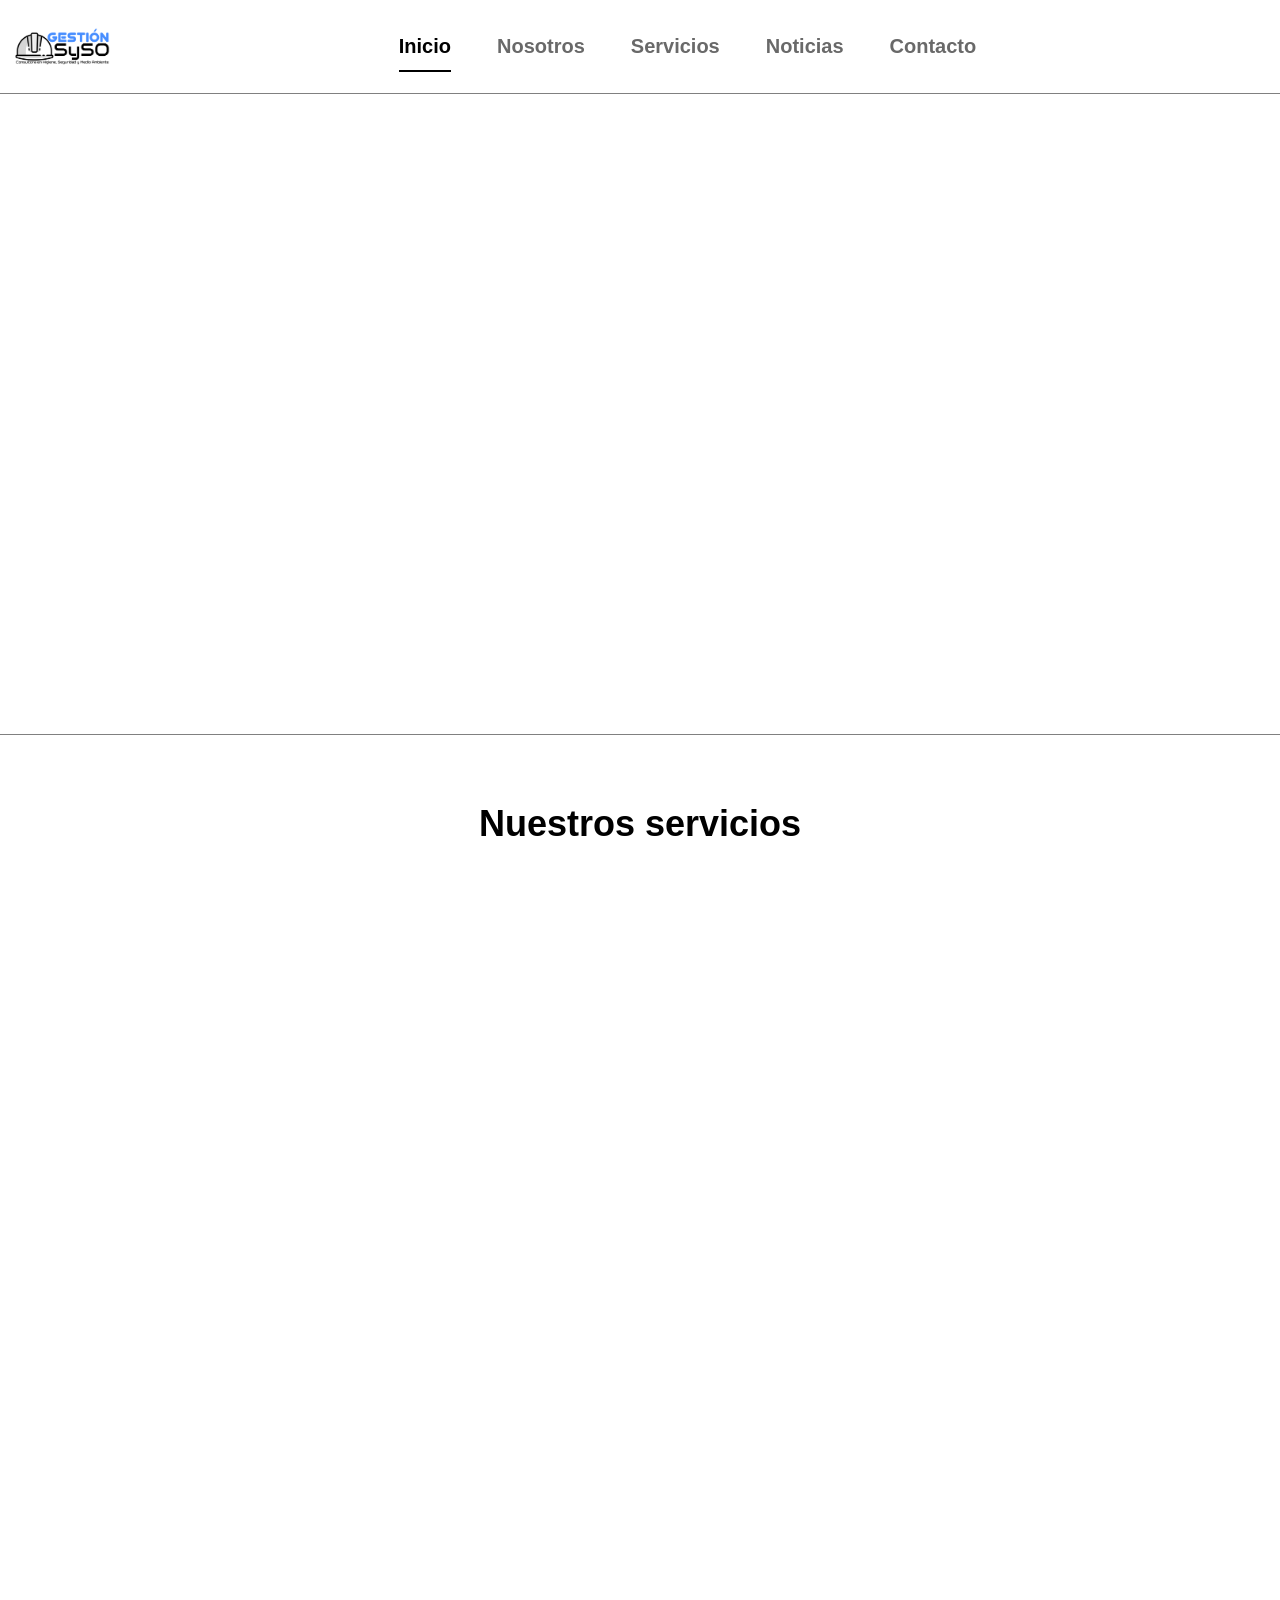
==== index.html @ 90a661ea "20-03-25" ====
<!DOCTYPE html>
<html lang="es">

<head>
    <meta charset="UTF-8">
    <meta name="viewport" content="width=device-width, initial-scale=1.0">
    <title>Gestión SySO</title>

    <link rel="icon" type="image/png" href="./assets/img/helmet.png">

    <!--CSS boostrap-->
    <link rel="stylesheet" href="https://cdn.jsdelivr.net/npm/bootstrap@5.3.3/dist/css/bootstrap.min.css">

    <!--enlace con css-->
    <link rel="stylesheet" href="./css/style.css">

</head>

<body>
    <!--encabezado desktop-->
    <header>
        <nav class="navbar desktop-navbar">
            <img src="./assets/img/Logopit_1546119869136.png" alt="Logotipo de Gestión SySO">
            <ul class="nav nav-underline justify-content-center">
                <li class="nav-item">
                    <a class="nav-link active" aria-current="page" href="#">Inicio</a>
                </li>
                <li class="nav-item">
                    <a class="nav-link" href="./views/nosotros.html">Nosotros</a>
                </li><!--enlace relativo (entre páginas dentro del mismo proyecto)-->
                <li class="nav-item">
                    <a class="nav-link" href="./views/servicios.html">Servicios</a>
                </li>
                <li class="nav-item">
                    <a class="nav-link" href="./views/noticias.html">Noticias</a>
                </li>
                <li class="nav-item">
                    <a class="nav-link" href="./views/contacto.html">Contacto</a>
                </li>
            </ul>
        </nav>

        <!--encabezado mobile-->
        <nav class="navbar bg-body-tertiary fixed-top mobile-navbar">
            <div class="container-fluid">
                <img src="./assets/img/Logopit_1546119869136.png" alt="Logotipo de Gestión SySO">
                <button class="navbar-toggler" type="button" data-bs-toggle="offcanvas"
                    data-bs-target="#offcanvasNavbar" aria-controls="offcanvasNavbar" aria-label="Toggle navigation">
                    <span class="navbar-toggler-icon"></span>
                </button>
                <div class="offcanvas offcanvas-end" tabindex="-1" id="offcanvasNavbar"
                    aria-labelledby="offcanvasNavbarLabel">
                    <div class="offcanvas-header">
                        <img src="./assets/img/Logopit_1546119869136.png" alt="Logotipo de Gestión SySO">
                        <button type="button" class="btn-close" data-bs-dismiss="offcanvas" aria-label="Close"></button>
                    </div>
                    <div class="offcanvas-body">
                        <ul class="navbar-nav justify-content-end flex-grow-1 pe-3">
                            <li class="nav-item">
                                <a class="nav-link active" aria-current="page" href="#">Inicio</a>
                            </li>
                            <li class="nav-item">
                                <a class="nav-link" href="./views/nosotros.html">Nosotros</a>
                            </li>
                            <li class="nav-item">
                                <a class="nav-link" href="./views/servicios.html">Servicios</a>
                            </li>
                            <li class="nav-item">
                                <a class="nav-link" href="./views/noticias.html">Noticias</a>
                            </li>
                            <li class="nav-item">
                                <a class="nav-link" href="./views/contacto.html">Contacto</a>
                            </li>
                        </ul>
                    </div>
                </div>
            </div>
        </nav>

    </header>


    <main><!--contenido principal de la página-->

        <div class="contenedor-video-banner-inicio">
            <video class="video-banner-inicio" src="./assets/video/banner pagina web.mp4" autoplay loop></video>
        </div>

        <section class="servicios-inicio container text-center">

            <div class="row p-3 m-3">

                <div class="col-12">
                    <h1>
                        <a href="./views/servicios.html">Nuestros servicios</a>
                    </h1>
                </div>
            </div>

            <div class="row p-3 m-3">

                <div class="col-md-4 col-sm-12">
                    <div>
                        <img src="./assets/img/gears-1.png" alt="Gestión de Seguridad y Salud Ocupacional">
                        <h2 class="p-1 m-1">Gestión de Seguridad y Salud Ocupacional</h2>
                    </div>
                </div>
                <div class="col-md-4 col-sm-12">
                    <div>
                        <img src="./assets/img/fire_1.png" alt="Estudio de Carga de Fuego / Informe antisiniestral">
                        <h2 class="p-1 m-1">Estudio de Carga de Fuego / Informe antisiniestral</h2>
                    </div>
                </div>
                <div class="col-md-4 col-sm-12">
                    <div>
                        <img src="./assets/img/exit-1_1.png" alt="Planes de autoprotección">
                        <h2 class="p-1 m-1">Planes de autoprotección</h2>
                    </div>
                </div>
            </div>

            <div class="row p-3 m-3">
                <div class="col-md-4 col-sm-12">
                    <div>
                        <img src="./assets/img/speedometer-1.png" alt="Estudios y Mediciones">
                        <h2 class="p-1 m-1">Estudios y Mediciones</h2>
                    </div>
                </div>
                <div class="col-md-4 col-sm-12">
                    <div>
                        <img src="./assets/img/helmet-1.png" alt="Programas de seguridad">
                        <h2 class="p-1 m-1">Programas de seguridad</h2>
                    </div>
                </div>
                <div class="col-md-4 col-sm-12">
                    <div>
                        <img src="./assets/img/teaching.png" alt="Capacitación y entrenamiento">
                        <h2 class="p-1 m-1">Capacitación y entrenamiento</h2>
                    </div>
                </div>
            </div>

            <div class="row p-3 m-3">
                <div class="col-12">
                    <div>
                        <img src="./assets/img/conveyor_1.png" alt="Ergonomía">
                        <h2 class="p-1 m-1">Ergonomía</h2>
                    </div>
                </div>
            </div>

        </section>
    </main>

    <footer><!--pie de página-->
        <div class="contenedor-de-footer">
            <div class="logo-footer">
                <img src="./assets/img/Logopit_1546119869136.png" alt="Logotipo de la empresa">
            </div>

            <div class="contacto-footer">
                <h4>Contacto</h4>
                <!-- Enlace con la imagen al contacto -->
                <div class="contenedor-contacto">
                    <div class="whatsapp-footer">
                        <a href="https://api.whatsapp.com/send?phone=541159969956" target="_blank"
                            title="Enviar Whatsapp">
                            <img src="./assets/img/whatsapp.png" alt="Icono de Whatsapp">
                        </a>
                        <a href="https://api.whatsapp.com/send?phone=541159969956">1159969956</a>
                    </div>

                    <div class="cooreo-footer">
                        <a href="mailto:info@gestionsyso.com" target="_blank" title="Enviar correo electrónico">
                            <img src="./assets/img/email.png" alt="Icono de correo electrónico">
                        </a>
                        <a href="mailto:info@gestionsyso.com">info@gestionsyso.com</a>
                    </div>
                </div>
            </div>

            <div class="redes-sociales-footer">
                <h4>Visítanos en nuestras redes sociales</h4>
                <!-- Enlace con la imagen de la red social -->
                <div class="iconos-redes-sociales-footer">
                    <a href="https://www.facebook.com/GestionSySO/" target="_blank" title="Visítanos en Facebook">
                        <img src="./assets/img/facebook.png" alt="Icono de Facebook">
                    </a>
                    <a href="https://twitter.com/Gestion_SySO" target="_blank" title="Visítanos en Twitter">
                        <img src="./assets/img/twitter.png" alt="Icono de Twitter">
                    </a>
                    <a href="https://www.instagram.com/gestionsyso/" target="_blank" title="Visítanos en Instagram">
                        <img src="./assets/img/instagram.png" alt="Icono de Instagram">
                    </a>
                    <a href="https://www.linkedin.com/company/gestionsyso/" target="_blank"
                        title="Visítanos en Linkedin">
                        <img src="./assets/img/linkedin.png" alt="Icono de Linkedin">
                    </a>
                </div>
            </div>
        </div>

        <div class="copyrigh-footer">
            <h6>Gestión SySO © 2025 - Todos los derechos reservados.</h6>
        </div>

    </footer>

    <script src="https://cdn.jsdelivr.net/npm/bootstrap@5.3.3/dist/js/bootstrap.bundle.min.js"
        integrity="sha384-YvpcrYf0tY3lHB60NNkmXc5s9fDVZLESaAA55NDzOxhy9GkcIdslK1eN7N6jIeHz"
        crossorigin="anonymous"></script>


</body>

</html>
---- css/style.css ----
/* RESETEO */
* {
    margin: 0px;
    padding: 0px;
    box-sizing: border-box;
}

/* -- Fuentes -- */
@import url('https://fonts.googleapis.com/css2?family=Inter:ital,opsz,wght@0,14..32,100..900;1,14..32,100..900&family=Montserrat:ital,wght@0,100..900;1,100..900&family=Roboto:ital,wght@0,100..900;1,100..900&display=swap');


h1,
h2,
h3,
h4,
h5,
h6 {
    font-family: 'Montserrat', sans-serif;
    font-weight: 700;
}

h1 {
    font-size: 40px;
}

h2 {
    font-size: 34px;
}

h3 {
    font-size: 28px;
}

h4 {
    font-size: 26px;
}

h5 {
    font-size: 22px;
}

h6 {
    font-size: 18px;
}

body {
    font-family: 'Roboto', sans-serif;
    font-size: 24px;
    line-height: 1.6;
    text-align: justify;
}

button,
nav,
a {
    font-family: 'Inter', sans-serif;
    font-weight: 600;
    font-size: 24px;
}


/*-- BODY --*/

html,
body {
    margin: 0;
    display: flex;
    flex-direction: column;
    height: 100vh;
    /* Hace que el body ocupe toda la pantalla */
    overflow-x: hidden;
    /* Evita desbordamientos horizontales */
}

/*-- ENCABEZADO --*/

header {
    z-index: 9999;
    /* queda por encima de los demas elementos fijados*/
    position: sticky;
    top: 0;
    /*fija el header*/
    width: 100%;
    padding: 10px 15px;
    background-color: #ffffff;
    border-bottom: 1px solid grey;
    /* Línea debajo del header */
    flex-wrap: wrap;
    /* Permite que los elementos se ajusten cuando la ventana se achica */
    justify-content: space-between;
    align-items: center;
}

/*Estilo para el logo */
header img {
    width: 100px;
    /* Fija el tamaño del logo */
    height: auto;
    /* Mantiene la proporción de la imagen */
}


.desktop-navbar {
    display: flex;
    align-items: center;
    width: 100%;
    padding: 10px 0;
}

.desktop-navbar ul {
    display: flex;
    justify-content: center;
    list-style: none;
    padding: 0;
    margin: 0;
    flex-grow: 1;
    /* Permite que el menú ocupe el espacio restante */
}

.desktop-navbar ul li {
    margin: 0 15px;
}

.mobile-navbar {
    display: none;
    /* Oculta la mobile-navbar en dispositivos grandes */
}

.nav-link {
    color: dimgrey;
}

.nav-link.active {
    color: #000000;
}

.nav-link:hover {
    color: #448ff2;
    /* Cambia el color al pasar el mouse */
}


/*-- MAIN --*/

main {
    display: flex;
    flex-direction: column;
    align-items: center;
    /* Centra los elementos verticalmente */
    width: 100%;
    flex: 1;
    /* Hace que el contenido principal crezca y empuje el footer */
}




/*-- FOOTER __*/
footer {
    display: flex;
    flex-direction: column;
    align-items: center;
    /* Centra los elementos verticalmente */
    justify-content: space-between;
    /* Separa los elementos */
    background-color: #d9d9d9;
    padding: 15px 0;
    width: 100%;
    /* Asegura que el footer ocupe todo el ancho */
    margin-top: auto;
    /* Empuja el footer hacia abajo si el contenido principal crece */
    border-top: 1px solid grey;
    /* Línea debajo del header */

}

.contenedor-de-footer {
    display: flex;
    flex-direction: row;
    align-items: center;
    /* Centra los elementos verticalmente */
    justify-content: space-between;
    /* Separa los elementos */
    width: 100%;
    /* O ajusta según sea necesario */
    margin: 0 auto;
    /* Para centrar si es necesario */
    flex-wrap: wrap;
    /* Permite que los elementos se ajusten cuando la ventana se achica */
}

/*ajuste para el logo*/
.logo-footer {
    display: flex;
    align-items: center;
    /* Centra los elementos verticalmente */
    justify-content: center;
    /* Separa los elementos */
    width: 100%;
    margin: 0 auto;
    flex: 1;
    text-align: center;
}

.logo-footer img {
    width: 300px;
    /* Ajusta el tamaño */
    height: auto;
    /* Mantiene la proporción */
}

.redes-sociales-footer {
    display: flex;
    flex-direction: column;
    align-items: center;
    /* Centra los elementos verticalmente */
    justify-content: space-between;
    /* Separa los elementos */
    width: 100%;
    margin: 0 auto;
    flex: 1;
    text-align: center;
}

.iconos-redes-sociales-footer {
    display: flex;
    flex-direction: row;
    align-items: center;
    /* Centra los elementos verticalmente */
    justify-content: space-between;
    /* Separa los elementos */
    width: 30%;
    margin: 0 auto;

}

.contacto-footer {
    display: flex;
    flex-direction: column;
    align-items: center;
    /* Centra los elementos verticalmente */
    justify-content: space-between;
    /* Separa los elementos */
    width: 100%;
    margin: 0 auto;
    flex: 1;
    text-align: center;
}

.contenedor-contacto {
    display: flex;
    flex-direction: row;
    align-items: center;
    /* Centra los elementos verticalmente */
    justify-content: space-between;
    /* Separa los elementos */
    width: 100%;
    margin: 0 auto;
}

.contenedor-contacto img,
.iconos-redes-sociales-footer img {
    width: 32px;
    height: 32px;
}

/* Ajuste para el copyright */
.copyright-footer {
    width: 100%;
    /* Ocupa todo el ancho */
    text-align: center;
}



/*--  INICIO --*/

/*banner de página de inicio*/
.contenedor-video-banner-inicio {
    display: flex;
    justify-content: center;
    /* Centra el video horizontalmente */
    align-items: center;
    width: 100%;
    border-bottom: 1px solid grey;
}

.video-banner-inicio {
    width: 100%;
    max-width: 100%;
    height: auto;
}

/*Inicio - sección servicio*/
h1 a {
    text-decoration: none;
    color: #000000;
    font-family: 'Montserrat', sans-serif;
    font-weight: 700;
    font-size: 40px;
}

.servicios-inicio {
    padding: 35px;
}

.servicios-inicio img {
    width: 200px;
    height: auto;
}


/* -- NOSOTROS -- */

.nosotros {
    display: flex;
    flex-direction: column;
    align-items: left;
    padding: 35px;
}




/* -- SERVICIOS -- */

.servicios {
    display: flex;
    flex-direction: column;
    align-items: left;
    padding: 35px;
}

.servicios img {
    width: 200px;
    height: auto;
}



/* -- NOTICIAS -- */
.noticias {
    display: flex;
    flex-direction: column;
    align-items: left;
    padding: 35px;
}


/* -- CONTACTO --*/

.contenedor-contacto-googlemaps {
    display: grid;
    grid-template-columns: 1fr 1fr;
    /* Distribución flexible */
    gap: 20px;
    /* Espaciado entre columnas */
    width: 100%;
    max-width: 1200px;
    margin: 0 auto;
    padding: 35px;
}

/* Estilos del formulario */
.formulario-contacto {
    display: flex;
    flex-direction: column;
    align-items: center;
    justify-content: space-between;
    width: 50%;
    max-width: 500px;
    /* Para que no se haga demasiado grande */
    height: auto;
    margin: 15px;
}

/* Estilos de Google Maps */
.googlemaps {
    width: 100%;
    /* Ocupar todo el ancho disponible */
    height: 450px;
    /* Altura fija */
    border-radius: 10px;
    /* Bordes redondeados */
    border: 2px solid #448ff2;
    /* Borde azul */
    box-shadow: 5px 5px 15px gray;
    /* Sombra */
}


/*Estilos de rrelleno del formulario*/






/* Escritorio (< 768px) */
@media (max-width: 768px) {
    .mobile-navbar {
        display: flex;
    }

    .desktop-navbar {
        display: none;
    }

    body {
        font-size: 16px;
    }

    h1,
    h1 a {
        font-size: 28px;
    }

    h2 {
        font-size: 24px;
    }

    h3 {
        font-size: 20px;
    }

    h4 {
        font-size: 18px;
    }

    h5 {
        font-size: 16px;
    }

    h6 {
        font-size: 12px;
    }

    nav,
    a,
    button {
        font-size: 16px;
    }

    header,
    header * {
        background-color: #ffffff !important;
    }

    header img {
        width: 75px;
        height: auto;
    }

    .servicios-inicio img,
    .servicios img {
        width: 120px;
        height: auto;
    }

    .logo-footer img {
        width: 150px;
        height: auto;
    }

    .contenedor-contacto-googlemaps {
        grid-template-columns: 1fr;
        /* Solo una columna en móviles */
        gap: 10px;
    }

    .formulario-contacto {
        width: 100%;
    }

    .googlemaps {
        height: 350px;
    }
}

/* Escritorio (≥ 768px) */
@media (min-width: 768px) {

    body {
        font-size: 18px;
    }

    h1,
    h1 a {
        font-size: 32px;
    }

    h2 {
        font-size: 28px;
    }

    h3 {
        font-size: 24px;
    }

    h4 {
        font-size: 22px;
    }

    h5 {
        font-size: 18px;
    }

    h6 {
        font-size: 14px;
    }

    nav,
    a,
    button {
        font-size: 18px;
    }

    header img {
        width: 85px;
        height: auto;
    }

    .servicios-inicio img,
    .servicios img {
        width: 150px;
        height: auto;
    }

    .logo-footer img {
        width: 200px;
        height: auto;
    }

}

/* Escritorio (≥ 1024px) */
@media (min-width: 1024px) {

    body {
        font-size: 20px;
    }

    h1,
    h1 a {
        font-size: 36px;
    }

    h2 {
        font-size: 30px;
    }

    h3 {
        font-size: 26px;
    }

    h4 {
        font-size: 24px;
    }

    h5 {
        font-size: 20px;
    }

    h6 {
        font-size: 16px;
    }

    nav,
    a,
    button {
        font-size: 20px;
    }

    header img {
        width: 95px;
        height: auto;
    }

    .servicios-inicio img,
    .servicios img {
        width: 200px;
        height: auto;
    }

    .logo-footer img {
        width: 250px;
        height: auto;
    }
}
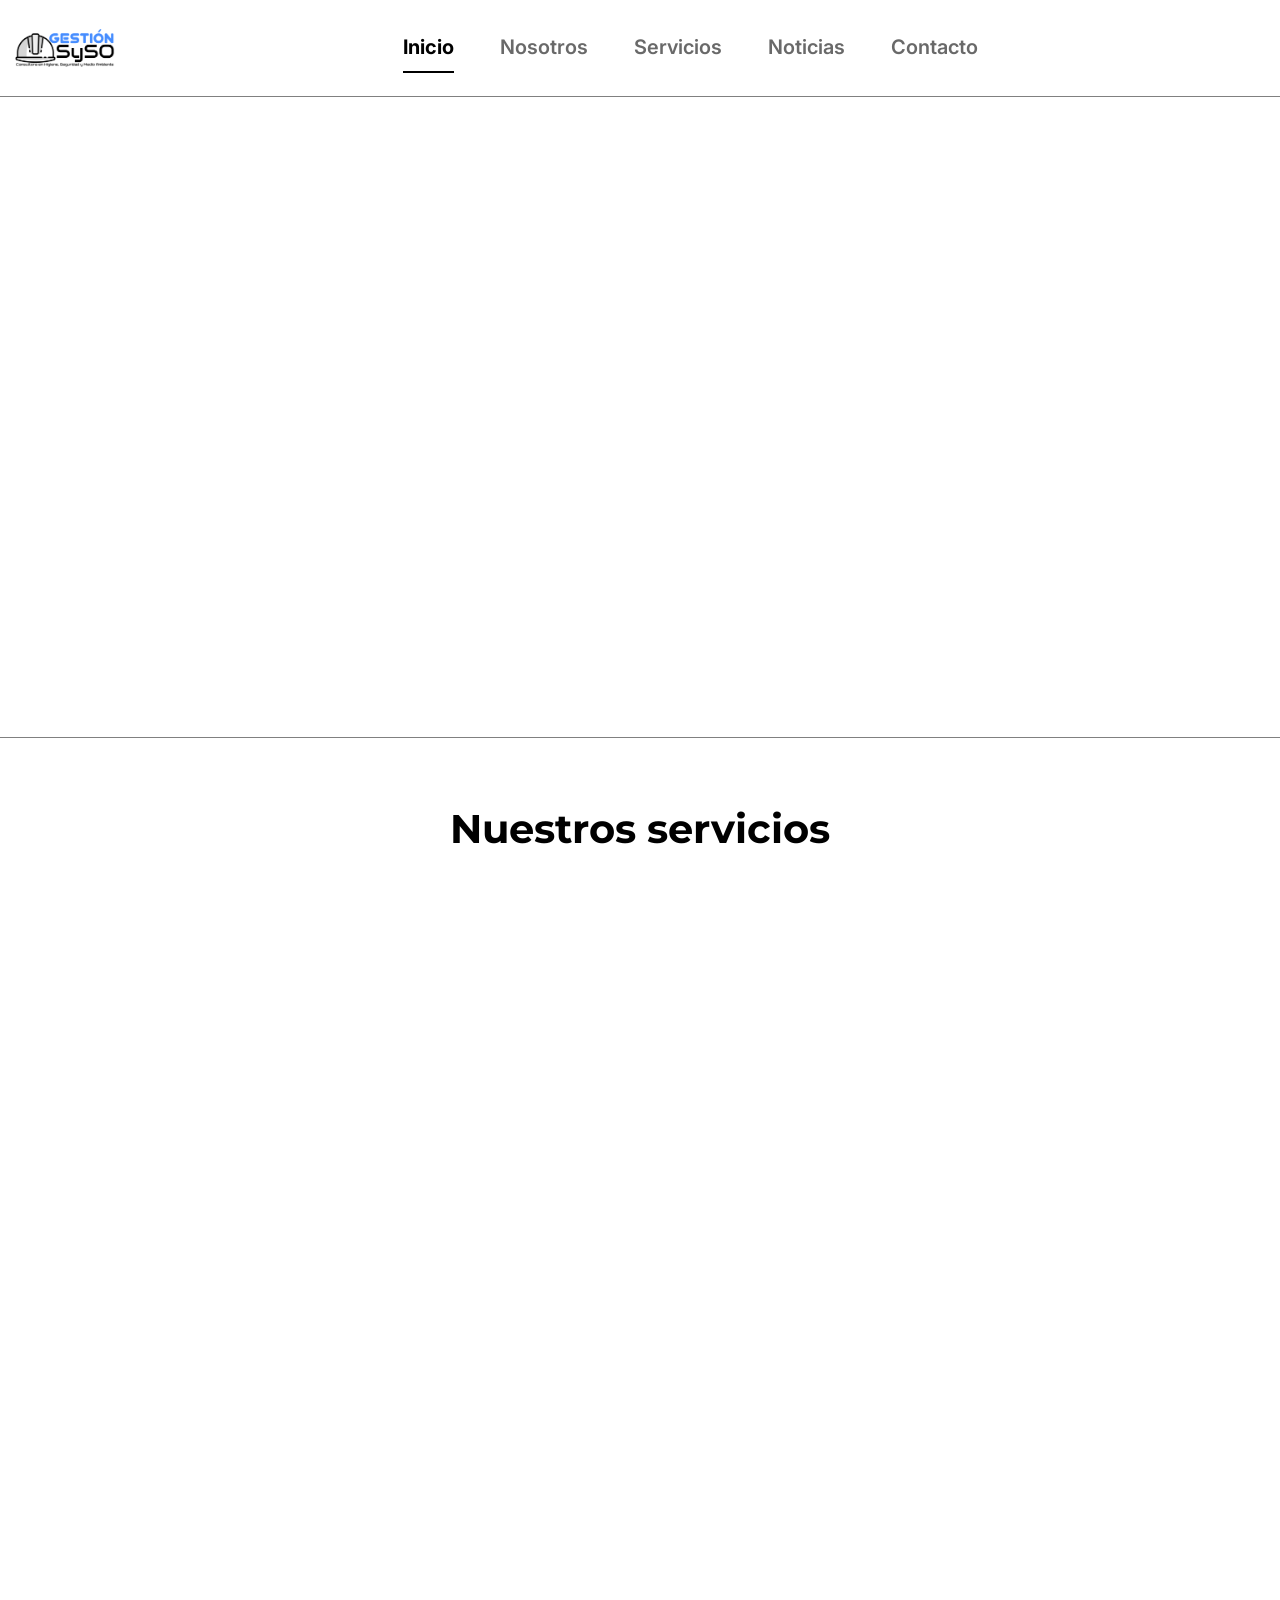
==== commit dd607ab7: "30-3-25" ====
--- a/index.html
+++ b/index.html
@@ -41,7 +41,7 @@
         </nav>
 
         <!--encabezado mobile-->
-        <nav class="navbar bg-body-tertiary fixed-top mobile-navbar">
+        <nav class="navbar bg-body-tertiary sticky-top mobile-navbar">
             <div class="container-fluid">
                 <img src="./assets/img/Logopit_1546119869136.png" alt="Logotipo de Gestión SySO">
                 <button class="navbar-toggler" type="button" data-bs-toggle="offcanvas"
@@ -213,4 +213,10 @@
 
 </body>
 
-</html>+</html>
+
+<!--
+git add .
+git commit -m ""
+git push origin main
+-->
--- a/css/style.css
+++ b/css/style.css
@@ -1,589 +1,444 @@
-/* RESETEO */
+@charset "UTF-8";
+/*compilar: sass --watch scss/style.scss css/style.css*/
+/*-- RESET GENERAL  --*/
+@import url("https://fonts.googleapis.com/css2?family=Inter:ital,opsz,wght@0,14..32,100..900;1,14..32,100..900&family=Montserrat:ital,wght@0,100..900;1,100..900&family=Roboto:ital,wght@0,100..900;1,100..900&display=swap");
 * {
-    margin: 0px;
-    padding: 0px;
-    box-sizing: border-box;
-}
-
-/* -- Fuentes -- */
-@import url('https://fonts.googleapis.com/css2?family=Inter:ital,opsz,wght@0,14..32,100..900;1,14..32,100..900&family=Montserrat:ital,wght@0,100..900;1,100..900&family=Roboto:ital,wght@0,100..900;1,100..900&display=swap');
-
-
-h1,
+  margin: 0px;
+  padding: 0px;
+  box-sizing: border-box;
+}
+
+/*-- FUENTES  --*/
+/*-- VARIABLES DE FUENTES Y COLORES--*/
+/*--  MIXINS  --*/
+/*--  EXTEND ESTILOS --*/
+h1 a, h1,
 h2,
 h3,
 h4,
 h5,
 h6 {
-    font-family: 'Montserrat', sans-serif;
-    font-weight: 700;
-}
-
+  font-family: "Montserrat", sans-serif, sans-serif;
+  font-weight: 700;
+}
+
+/*--  BUCLE PARA TAMAÑO DE ENCABEZADOS  --*/
 h1 {
-    font-size: 40px;
+  font-size: 36px;
 }
 
 h2 {
-    font-size: 34px;
+  font-size: 32px;
 }
 
 h3 {
-    font-size: 28px;
+  font-size: 28px;
 }
 
 h4 {
-    font-size: 26px;
+  font-size: 24px;
 }
 
 h5 {
-    font-size: 22px;
+  font-size: 20px;
 }
 
 h6 {
-    font-size: 18px;
-}
-
+  font-size: 16px;
+}
+
+/*--  ESTILOS GENERALES  --*/
 body {
-    font-family: 'Roboto', sans-serif;
-    font-size: 24px;
-    line-height: 1.6;
-    text-align: justify;
+  font-family: "Roboto", sans-serif, sans-serif;
+  font-size: 20px;
+  line-height: 1.6;
+  text-align: justify;
 }
 
 button,
 nav,
 a {
-    font-family: 'Inter', sans-serif;
-    font-weight: 600;
-    font-size: 24px;
-}
-
-
-/*-- BODY --*/
+  font-family: "Inter", sans-serif, sans-serif;
+  font-weight: 600;
+  font-size: 20px;
+}
 
 html,
 body {
-    margin: 0;
+  margin: 0;
+  display: flex;
+  flex-direction: column;
+  height: 100vh;
+  overflow-x: hidden;
+}
+
+/*-- ENCABEZADO --*/
+header {
+  z-index: 9999;
+  position: sticky;
+  top: 0;
+  width: 100%;
+  height: 100%;
+  padding: 10px 15px;
+  background-color: #ffffff;
+  border-bottom: 1px solid grey;
+  flex-wrap: wrap;
+  justify-content: space-between;
+  align-items: center;
+}
+header img {
+  width: 100px;
+  height: auto;
+}
+
+/*--  ENCABEZADO: navbar  --*/
+.desktop-navbar {
+  display: flex;
+  align-items: center;
+  width: 100%;
+  padding: 10px 0;
+}
+.desktop-navbar ul {
+  display: flex;
+  justify-content: center;
+  list-style: none;
+  padding: 0;
+  margin: 0;
+  flex-grow: 1;
+}
+.desktop-navbar ul li {
+  margin: 0 15px;
+}
+
+.mobile-navbar {
+  display: none;
+}
+
+.nav-link {
+  color: dimgrey;
+}
+.nav-link.active {
+  color: #000000;
+}
+.nav-link:hover {
+  color: #448ff2;
+}
+
+/*--  MAIN  --*/
+main {
+  display: flex;
+  flex-direction: column;
+  align-items: center;
+  width: 100%;
+  flex: 1;
+}
+
+/*-- FOOTER  --*/
+footer {
+  display: flex;
+  flex-direction: column;
+  align-items: center;
+  justify-content: space-between;
+  background-color: #d9d9d9;
+  padding: 15px 0;
+  width: 100%;
+  margin-top: auto;
+  border-top: 1px solid grey;
+}
+footer a {
+  text-decoration: none;
+  color: #000000;
+}
+
+.contenedor-de-footer {
+  display: flex;
+  flex-direction: row;
+  align-items: center;
+  justify-content: space-between;
+  width: 100%;
+  margin: 0 auto;
+  flex-wrap: wrap;
+}
+
+.logo-footer {
+  display: flex;
+  align-items: center;
+  justify-content: center;
+  width: 100%;
+  margin: 0 auto;
+  flex: 1;
+  text-align: center;
+}
+.logo-footer img {
+  width: 300px;
+  height: auto;
+}
+
+.redes-sociales-footer, .contacto-footer {
+  display: flex;
+  flex-direction: column;
+  align-items: center;
+  justify-content: space-between;
+  width: 100%;
+  margin: 10px auto;
+  flex: 1;
+  text-align: center;
+}
+
+.iconos-redes-sociales-footer, .contenedor-contacto {
+  display: flex;
+  flex-direction: row;
+  align-items: center;
+  justify-content: space-between;
+}
+
+.iconos-redes-sociales-footer img, .contenedor-contacto img {
+  width: 32px;
+  height: auto;
+  margin: 5px;
+}
+
+.copyrigh-footer {
+  width: 100%;
+  text-align: center;
+  margin-top: 30px;
+}
+
+/*--  INICIO  --*/
+.contenedor-video-banner-inicio {
+  display: flex;
+  justify-content: center;
+  align-items: center;
+  width: 100%;
+  border-bottom: 1px solid grey;
+}
+
+.video-banner-inicio {
+  width: 100%;
+  max-width: 100%;
+  height: auto;
+}
+
+/*--  INICIO: Servicio  --*/
+h1 a {
+  text-decoration: none;
+  color: #000000;
+  font-size: 40px;
+}
+
+.servicios-inicio,
+.servicios,
+.nosotros,
+.noticias {
+  padding: 35px;
+}
+.servicios-inicio img,
+.servicios img,
+.nosotros img,
+.noticias img {
+  width: 200px;
+  height: auto;
+}
+
+/*--  NOSOTROS  --*/
+.nosotros {
+  display: flex;
+  flex-direction: column;
+  align-items: left;
+  padding: 35px;
+}
+
+/*--  SERVICIOS  --*/
+.servicios {
+  display: flex;
+  flex-direction: column;
+  align-items: left;
+  padding: 35px;
+}
+
+.servicios img {
+  width: 200px;
+  height: auto;
+}
+
+/*--  NOTICIAS  --*/
+.noticias {
+  display: flex;
+  flex-direction: column;
+  align-items: left;
+  padding: 35px;
+}
+
+/*--  CONTACTO  --*/
+.contenedor-contacto-googlemaps {
+  display: grid;
+  grid-template-columns: 1fr 1fr;
+  gap: 50px;
+  width: 100%;
+  max-width: 1200px;
+  margin: 0 auto;
+  padding: 35px;
+}
+
+/* Estilos de formulario */
+.custom-fieldset {
+  height: 100%;
+  border: 2px solid #448ff2;
+  padding: 15px;
+  border-radius: 10px;
+}
+
+.custom-fieldset legend {
+  font-family: "Montserrat", sans-serif, sans-serif;
+  font-size: 24px;
+  font-weight: bold;
+  color: #000000;
+  padding: 0;
+}
+
+/* Estilos de Google Maps */
+.googlemaps {
+  width: 100%;
+  height: 100%;
+  border-radius: 10px;
+  border: 2px solid #448ff2;
+}
+
+/*--  MEDIA QUERIES  --*/
+@media (max-width: 1024px) {
+  body,
+  button,
+  nav,
+  a {
+    font-size: 18px;
+  }
+  h1,
+  h1 a {
+    font-size: 32px;
+  }
+  h2 {
+    font-size: 28px;
+  }
+  h3 {
+    font-size: 24px;
+  }
+  h4 {
+    font-size: 20px;
+  }
+  h5 {
+    font-size: 16px;
+  }
+  h6 {
+    font-size: 14px;
+  }
+  header img {
+    width: 95px;
+    height: auto;
+  }
+  .bg-body-tertiary {
+    background-color: #ffffff !important;
+  }
+  .servicios-inicio img,
+  .servicios img {
+    width: 200px;
+    height: auto;
+  }
+  .logo-footer img {
+    width: 250px;
+    height: auto;
+  }
+  .desktop-navbar {
+    display: none;
+  }
+  .mobile-navbar {
     display: flex;
-    flex-direction: column;
-    height: 100vh;
-    /* Hace que el body ocupe toda la pantalla */
-    overflow-x: hidden;
-    /* Evita desbordamientos horizontales */
-}
-
-/*-- ENCABEZADO --*/
-
-header {
-    z-index: 9999;
-    /* queda por encima de los demas elementos fijados*/
-    position: sticky;
-    top: 0;
-    /*fija el header*/
+  }
+  .contenedor-contacto-googlemaps {
+    grid-template-columns: 1fr;
+  }
+}
+@media (max-width: 768px) {
+  body,
+  button,
+  nav,
+  a {
+    font-size: 14px;
+  }
+  h1,
+  h1 a {
+    font-size: 24px;
+  }
+  h2 {
+    font-size: 20px;
+  }
+  h3 {
+    font-size: 18px;
+  }
+  h4 {
+    font-size: 16px;
+  }
+  h5 {
+    font-size: 14px;
+  }
+  h6 {
+    font-size: 12px;
+  }
+  header img {
+    width: 75px;
+    height: auto;
+  }
+  .bg-body-tertiary {
+    background-color: #ffffff !important;
+  }
+  .servicios-inicio img,
+  .servicios img {
+    width: 120px;
+    height: auto;
+  }
+  .logo-footer img {
+    width: 150px;
+    height: auto;
+  }
+  .contenedor-contacto-googlemaps {
+    grid-template-columns: 1fr;
+    gap: 10px;
+  }
+  .formulario-contacto {
     width: 100%;
-    padding: 10px 15px;
-    background-color: #ffffff;
-    border-bottom: 1px solid grey;
-    /* Línea debajo del header */
-    flex-wrap: wrap;
-    /* Permite que los elementos se ajusten cuando la ventana se achica */
-    justify-content: space-between;
-    align-items: center;
-}
-
-/*Estilo para el logo */
-header img {
-    width: 100px;
-    /* Fija el tamaño del logo */
-    height: auto;
-    /* Mantiene la proporción de la imagen */
-}
-
-
-.desktop-navbar {
-    display: flex;
-    align-items: center;
-    width: 100%;
-    padding: 10px 0;
-}
-
-.desktop-navbar ul {
-    display: flex;
-    justify-content: center;
-    list-style: none;
-    padding: 0;
-    margin: 0;
-    flex-grow: 1;
-    /* Permite que el menú ocupe el espacio restante */
-}
-
-.desktop-navbar ul li {
-    margin: 0 15px;
-}
-
-.mobile-navbar {
-    display: none;
-    /* Oculta la mobile-navbar en dispositivos grandes */
-}
-
-.nav-link {
-    color: dimgrey;
-}
-
-.nav-link.active {
-    color: #000000;
-}
-
-.nav-link:hover {
-    color: #448ff2;
-    /* Cambia el color al pasar el mouse */
-}
-
-
-/*-- MAIN --*/
-
-main {
-    display: flex;
+  }
+  .googlemaps {
+    height: 350px;
+  }
+  .contenedor-de-footer {
     flex-direction: column;
     align-items: center;
-    /* Centra los elementos verticalmente */
-    width: 100%;
-    flex: 1;
-    /* Hace que el contenido principal crezca y empuje el footer */
-}
-
-
-
-
-/*-- FOOTER __*/
-footer {
-    display: flex;
-    flex-direction: column;
-    align-items: center;
-    /* Centra los elementos verticalmente */
-    justify-content: space-between;
-    /* Separa los elementos */
-    background-color: #d9d9d9;
-    padding: 15px 0;
-    width: 100%;
-    /* Asegura que el footer ocupe todo el ancho */
-    margin-top: auto;
-    /* Empuja el footer hacia abajo si el contenido principal crece */
-    border-top: 1px solid grey;
-    /* Línea debajo del header */
-
-}
-
-.contenedor-de-footer {
-    display: flex;
-    flex-direction: row;
-    align-items: center;
-    /* Centra los elementos verticalmente */
-    justify-content: space-between;
-    /* Separa los elementos */
-    width: 100%;
-    /* O ajusta según sea necesario */
-    margin: 0 auto;
-    /* Para centrar si es necesario */
-    flex-wrap: wrap;
-    /* Permite que los elementos se ajusten cuando la ventana se achica */
-}
-
-/*ajuste para el logo*/
-.logo-footer {
-    display: flex;
-    align-items: center;
-    /* Centra los elementos verticalmente */
-    justify-content: center;
-    /* Separa los elementos */
-    width: 100%;
-    margin: 0 auto;
-    flex: 1;
+  }
+  .logo-footer img {
+    width: 200px;
+    height: auto;
+  }
+  .contacto-footer {
     text-align: center;
-}
-
-.logo-footer img {
-    width: 300px;
-    /* Ajusta el tamaño */
-    height: auto;
-    /* Mantiene la proporción */
-}
-
-.redes-sociales-footer {
-    display: flex;
-    flex-direction: column;
-    align-items: center;
-    /* Centra los elementos verticalmente */
-    justify-content: space-between;
-    /* Separa los elementos */
-    width: 100%;
-    margin: 0 auto;
-    flex: 1;
-    text-align: center;
-}
-
-.iconos-redes-sociales-footer {
-    display: flex;
-    flex-direction: row;
-    align-items: center;
-    /* Centra los elementos verticalmente */
-    justify-content: space-between;
-    /* Separa los elementos */
-    width: 30%;
-    margin: 0 auto;
-
-}
-
-.contacto-footer {
-    display: flex;
-    flex-direction: column;
-    align-items: center;
-    /* Centra los elementos verticalmente */
-    justify-content: space-between;
-    /* Separa los elementos */
-    width: 100%;
-    margin: 0 auto;
-    flex: 1;
-    text-align: center;
-}
-
-.contenedor-contacto {
-    display: flex;
-    flex-direction: row;
-    align-items: center;
-    /* Centra los elementos verticalmente */
-    justify-content: space-between;
-    /* Separa los elementos */
-    width: 100%;
-    margin: 0 auto;
-}
-
-.contenedor-contacto img,
-.iconos-redes-sociales-footer img {
-    width: 32px;
-    height: 32px;
-}
-
-/* Ajuste para el copyright */
-.copyright-footer {
-    width: 100%;
-    /* Ocupa todo el ancho */
-    text-align: center;
-}
-
-
-
-/*--  INICIO --*/
-
-/*banner de página de inicio*/
-.contenedor-video-banner-inicio {
-    display: flex;
-    justify-content: center;
-    /* Centra el video horizontalmente */
-    align-items: center;
-    width: 100%;
-    border-bottom: 1px solid grey;
-}
-
-.video-banner-inicio {
-    width: 100%;
-    max-width: 100%;
-    height: auto;
-}
-
-/*Inicio - sección servicio*/
-h1 a {
-    text-decoration: none;
-    color: #000000;
-    font-family: 'Montserrat', sans-serif;
-    font-weight: 700;
-    font-size: 40px;
-}
-
-.servicios-inicio {
-    padding: 35px;
-}
-
-.servicios-inicio img {
-    width: 200px;
-    height: auto;
-}
-
-
-/* -- NOSOTROS -- */
-
-.nosotros {
-    display: flex;
-    flex-direction: column;
-    align-items: left;
-    padding: 35px;
-}
-
-
-
-
-/* -- SERVICIOS -- */
-
-.servicios {
-    display: flex;
-    flex-direction: column;
-    align-items: left;
-    padding: 35px;
-}
-
-.servicios img {
-    width: 200px;
-    height: auto;
-}
-
-
-
-/* -- NOTICIAS -- */
-.noticias {
-    display: flex;
-    flex-direction: column;
-    align-items: left;
-    padding: 35px;
-}
-
-
-/* -- CONTACTO --*/
-
-.contenedor-contacto-googlemaps {
-    display: grid;
-    grid-template-columns: 1fr 1fr;
-    /* Distribución flexible */
-    gap: 20px;
-    /* Espaciado entre columnas */
-    width: 100%;
-    max-width: 1200px;
-    margin: 0 auto;
-    padding: 35px;
-}
-
-/* Estilos del formulario */
-.formulario-contacto {
-    display: flex;
-    flex-direction: column;
-    align-items: center;
-    justify-content: space-between;
+  }
+}
+@media (max-width: 480px) {
+  .bg-body-tertiary {
+    background-color: #ffffff !important;
+  }
+  .iconos-redes-sociales-footer {
     width: 50%;
-    max-width: 500px;
-    /* Para que no se haga demasiado grande */
-    height: auto;
-    margin: 15px;
-}
-
-/* Estilos de Google Maps */
-.googlemaps {
-    width: 100%;
-    /* Ocupar todo el ancho disponible */
-    height: 450px;
-    /* Altura fija */
-    border-radius: 10px;
-    /* Bordes redondeados */
-    border: 2px solid #448ff2;
-    /* Borde azul */
-    box-shadow: 5px 5px 15px gray;
-    /* Sombra */
-}
-
-
-/*Estilos de rrelleno del formulario*/
-
-
-
-
-
-
-/* Escritorio (< 768px) */
-@media (max-width: 768px) {
-    .mobile-navbar {
-        display: flex;
-    }
-
-    .desktop-navbar {
-        display: none;
-    }
-
-    body {
-        font-size: 16px;
-    }
-
-    h1,
-    h1 a {
-        font-size: 28px;
-    }
-
-    h2 {
-        font-size: 24px;
-    }
-
-    h3 {
-        font-size: 20px;
-    }
-
-    h4 {
-        font-size: 18px;
-    }
-
-    h5 {
-        font-size: 16px;
-    }
-
-    h6 {
-        font-size: 12px;
-    }
-
-    nav,
-    a,
-    button {
-        font-size: 16px;
-    }
-
-    header,
-    header * {
-        background-color: #ffffff !important;
-    }
-
-    header img {
-        width: 75px;
-        height: auto;
-    }
-
-    .servicios-inicio img,
-    .servicios img {
-        width: 120px;
-        height: auto;
-    }
-
-    .logo-footer img {
-        width: 150px;
-        height: auto;
-    }
-
-    .contenedor-contacto-googlemaps {
-        grid-template-columns: 1fr;
-        /* Solo una columna en móviles */
-        gap: 10px;
-    }
-
-    .formulario-contacto {
-        width: 100%;
-    }
-
-    .googlemaps {
-        height: 350px;
-    }
-}
-
-/* Escritorio (≥ 768px) */
-@media (min-width: 768px) {
-
-    body {
-        font-size: 18px;
-    }
-
-    h1,
-    h1 a {
-        font-size: 32px;
-    }
-
-    h2 {
-        font-size: 28px;
-    }
-
-    h3 {
-        font-size: 24px;
-    }
-
-    h4 {
-        font-size: 22px;
-    }
-
-    h5 {
-        font-size: 18px;
-    }
-
-    h6 {
-        font-size: 14px;
-    }
-
-    nav,
-    a,
-    button {
-        font-size: 18px;
-    }
-
-    header img {
-        width: 85px;
-        height: auto;
-    }
-
-    .servicios-inicio img,
-    .servicios img {
-        width: 150px;
-        height: auto;
-    }
-
-    .logo-footer img {
-        width: 200px;
-        height: auto;
-    }
-
-}
-
-/* Escritorio (≥ 1024px) */
-@media (min-width: 1024px) {
-
-    body {
-        font-size: 20px;
-    }
-
-    h1,
-    h1 a {
-        font-size: 36px;
-    }
-
-    h2 {
-        font-size: 30px;
-    }
-
-    h3 {
-        font-size: 26px;
-    }
-
-    h4 {
-        font-size: 24px;
-    }
-
-    h5 {
-        font-size: 20px;
-    }
-
-    h6 {
-        font-size: 16px;
-    }
-
-    nav,
-    a,
-    button {
-        font-size: 20px;
-    }
-
-    header img {
-        width: 95px;
-        height: auto;
-    }
-
-    .servicios-inicio img,
-    .servicios img {
-        width: 200px;
-        height: auto;
-    }
-
-    .logo-footer img {
-        width: 250px;
-        height: auto;
-    }
-}+  }
+  .iconos-redes-sociales-footer img,
+  .contenedor-contacto img {
+    width: 24px;
+    height: auto;
+  }
+  .formulario-contacto {
+    width: 90%;
+  }
+  .googlemaps {
+    height: 300px;
+  }
+}
+
+/*# sourceMappingURL=style.css.map */
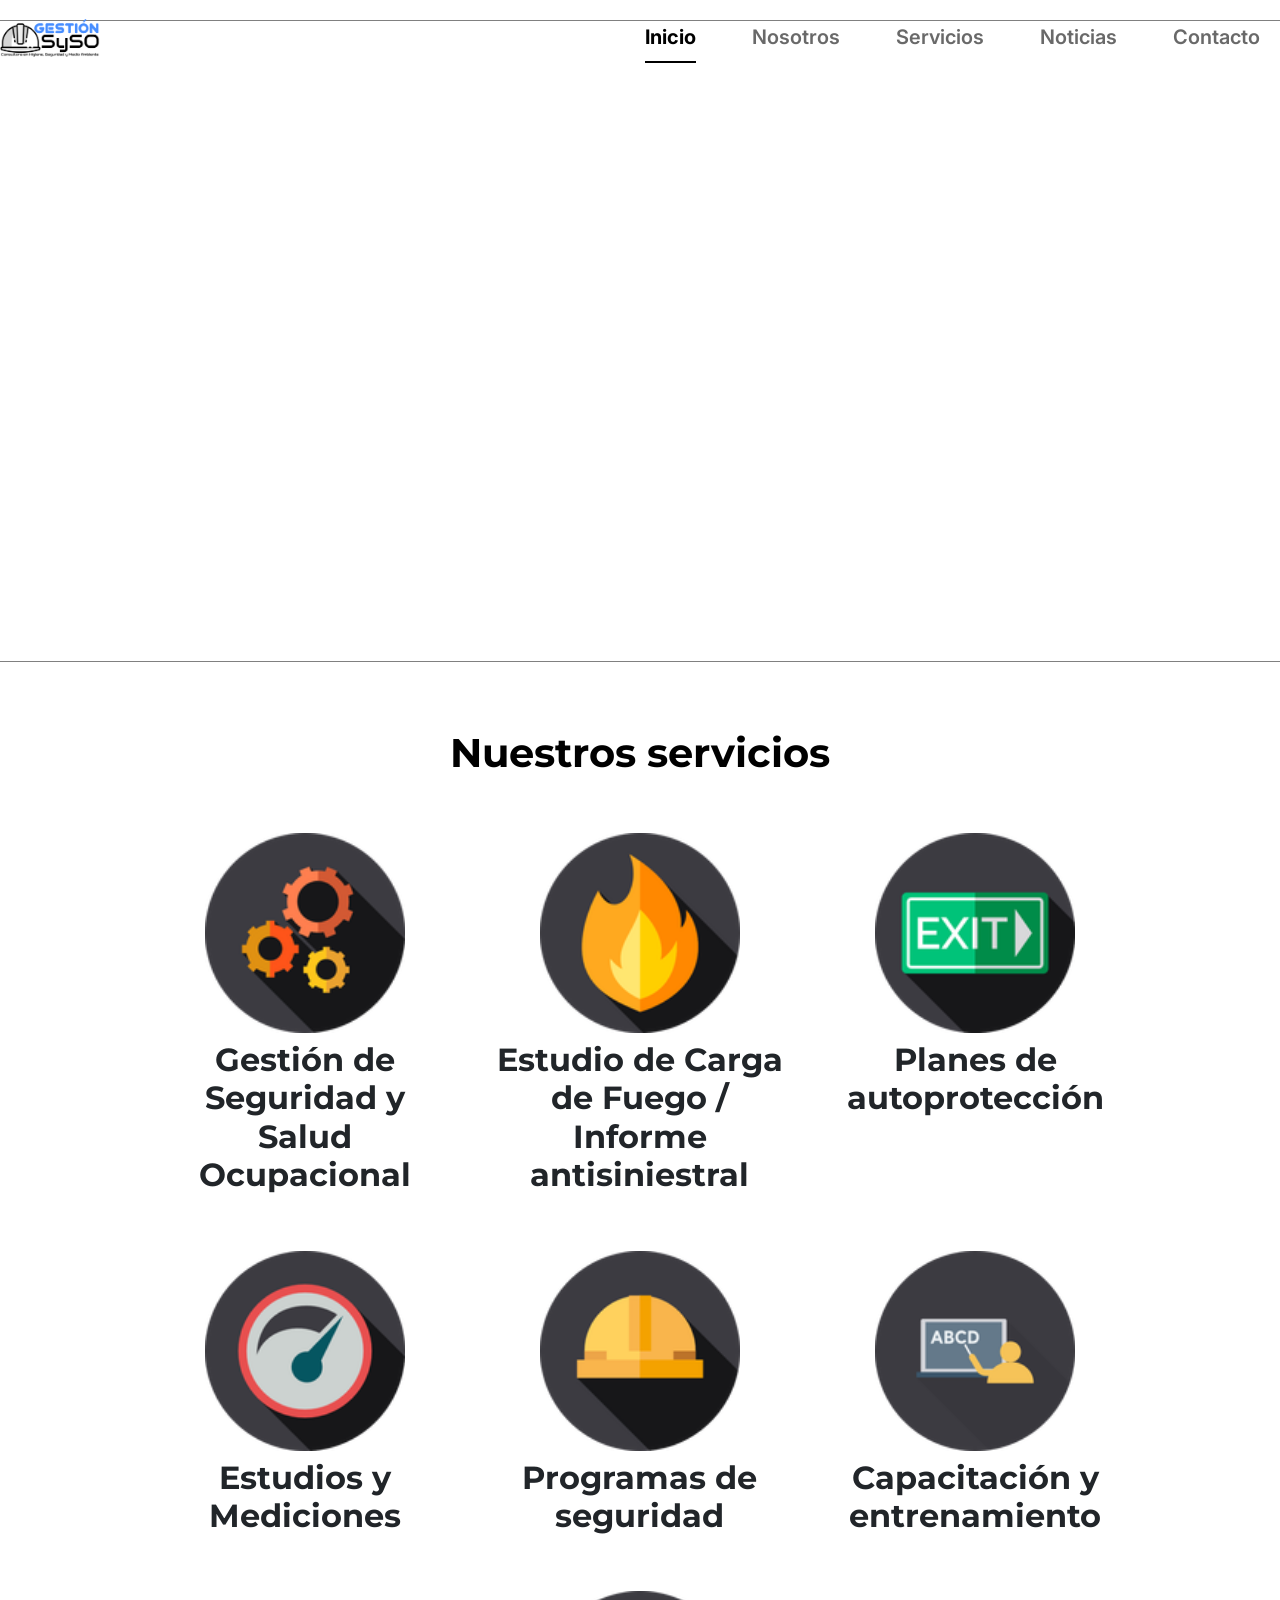
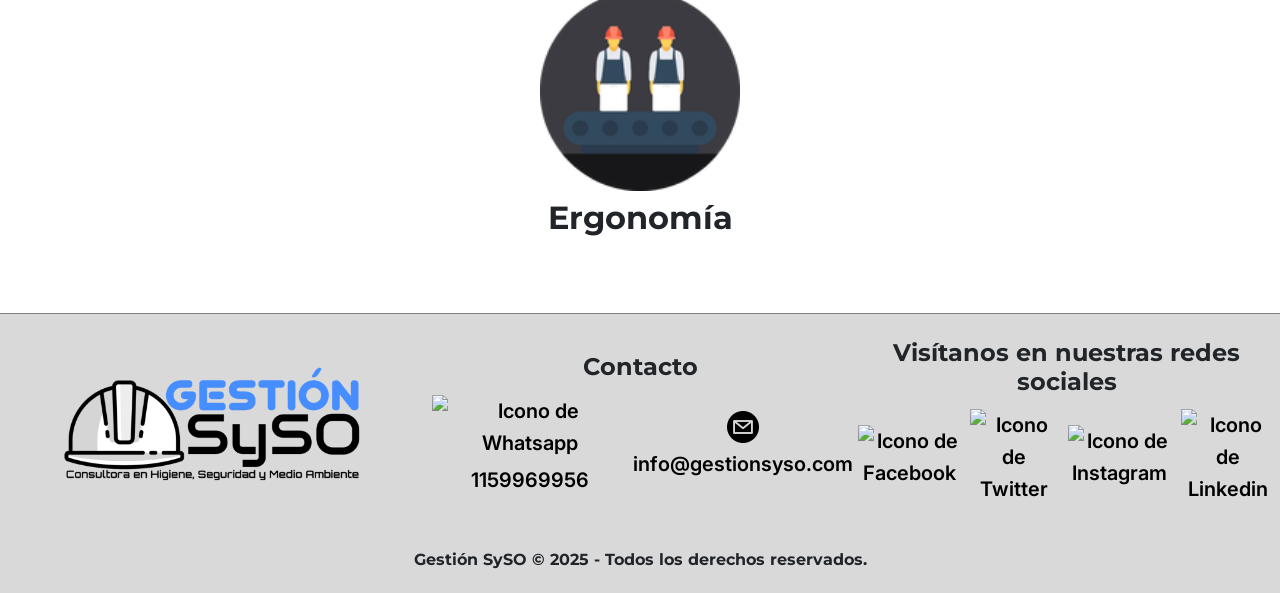
==== commit a4f9f201: "navbar fixed-top" ====
--- a/index.html
+++ b/index.html
@@ -4,6 +4,8 @@
 <head>
     <meta charset="UTF-8">
     <meta name="viewport" content="width=device-width, initial-scale=1.0">
+    <meta name="description" content="Gestión SySO ofrece servicios especializados en Higiene y Seguridad en el Trabajo, brindando soluciones integrales para garantizar ambientes laborales seguros y en cumplimiento con la normativa legal vigente en Argentina.">
+    <meta name="keywords" content="Gestión SySO, higiene y seguridad en el trabajo, consultora, seguridad laboral, prevención de riesgos laborales, seguridad ocupacional, consultoría en seguridad e higiene, Argentina, prevención de riesgos, salud ocupacional, seguridad e higiene">
     <title>Gestión SySO</title>
 
     <link rel="icon" type="image/png" href="./assets/img/helmet.png">
@@ -13,15 +15,17 @@
 
     <!--enlace con css-->
     <link rel="stylesheet" href="./css/style.css">
+
+    <script defer src="main.js"></script>
 
 </head>
 
 <body>
     <!--encabezado desktop-->
     <header>
-        <nav class="navbar desktop-navbar">
+        <nav class="navbar desktop-navbar fixed-top">
             <img src="./assets/img/Logopit_1546119869136.png" alt="Logotipo de Gestión SySO">
-            <ul class="nav nav-underline justify-content-center">
+            <ul class="nav nav-underline justify-content-end">
                 <li class="nav-item">
                     <a class="nav-link active" aria-current="page" href="#">Inicio</a>
                 </li>
@@ -55,7 +59,7 @@
                         <button type="button" class="btn-close" data-bs-dismiss="offcanvas" aria-label="Close"></button>
                     </div>
                     <div class="offcanvas-body">
-                        <ul class="navbar-nav justify-content-end flex-grow-1 pe-3">
+                        <ul class="navbar-nav nav-underline justify-content-end flex-grow-1 pe-3">
                             <li class="nav-item">
                                 <a class="nav-link active" aria-current="page" href="#">Inicio</a>
                             </li>
--- a/css/style.css
+++ b/css/style.css
@@ -68,17 +68,14 @@
   margin: 0;
   display: flex;
   flex-direction: column;
-  height: 100vh;
-  overflow-x: hidden;
+  height: 100%;
 }
 
 /*-- ENCABEZADO --*/
 header {
   z-index: 9999;
-  position: sticky;
   top: 0;
   width: 100%;
-  height: 100%;
   padding: 10px 15px;
   background-color: #ffffff;
   border-bottom: 1px solid grey;
@@ -107,7 +104,7 @@
   flex-grow: 1;
 }
 .desktop-navbar ul li {
-  margin: 0 15px;
+  margin: 0 20px;
 }
 
 .mobile-navbar {
@@ -275,7 +272,6 @@
   grid-template-columns: 1fr 1fr;
   gap: 50px;
   width: 100%;
-  max-width: 1200px;
   margin: 0 auto;
   padding: 35px;
 }
@@ -352,9 +348,16 @@
   }
   .mobile-navbar {
     display: flex;
+    padding-left: 5px;
+  }
+  .offcanvas {
+    width: 300px !important;
   }
   .contenedor-contacto-googlemaps {
     grid-template-columns: 1fr;
+  }
+  .googlemaps {
+    height: 400px;
   }
 }
 @media (max-width: 768px) {
@@ -390,6 +393,9 @@
   .bg-body-tertiary {
     background-color: #ffffff !important;
   }
+  .offcanvas {
+    width: 250px !important;
+  }
   .servicios-inicio img,
   .servicios img {
     width: 120px;
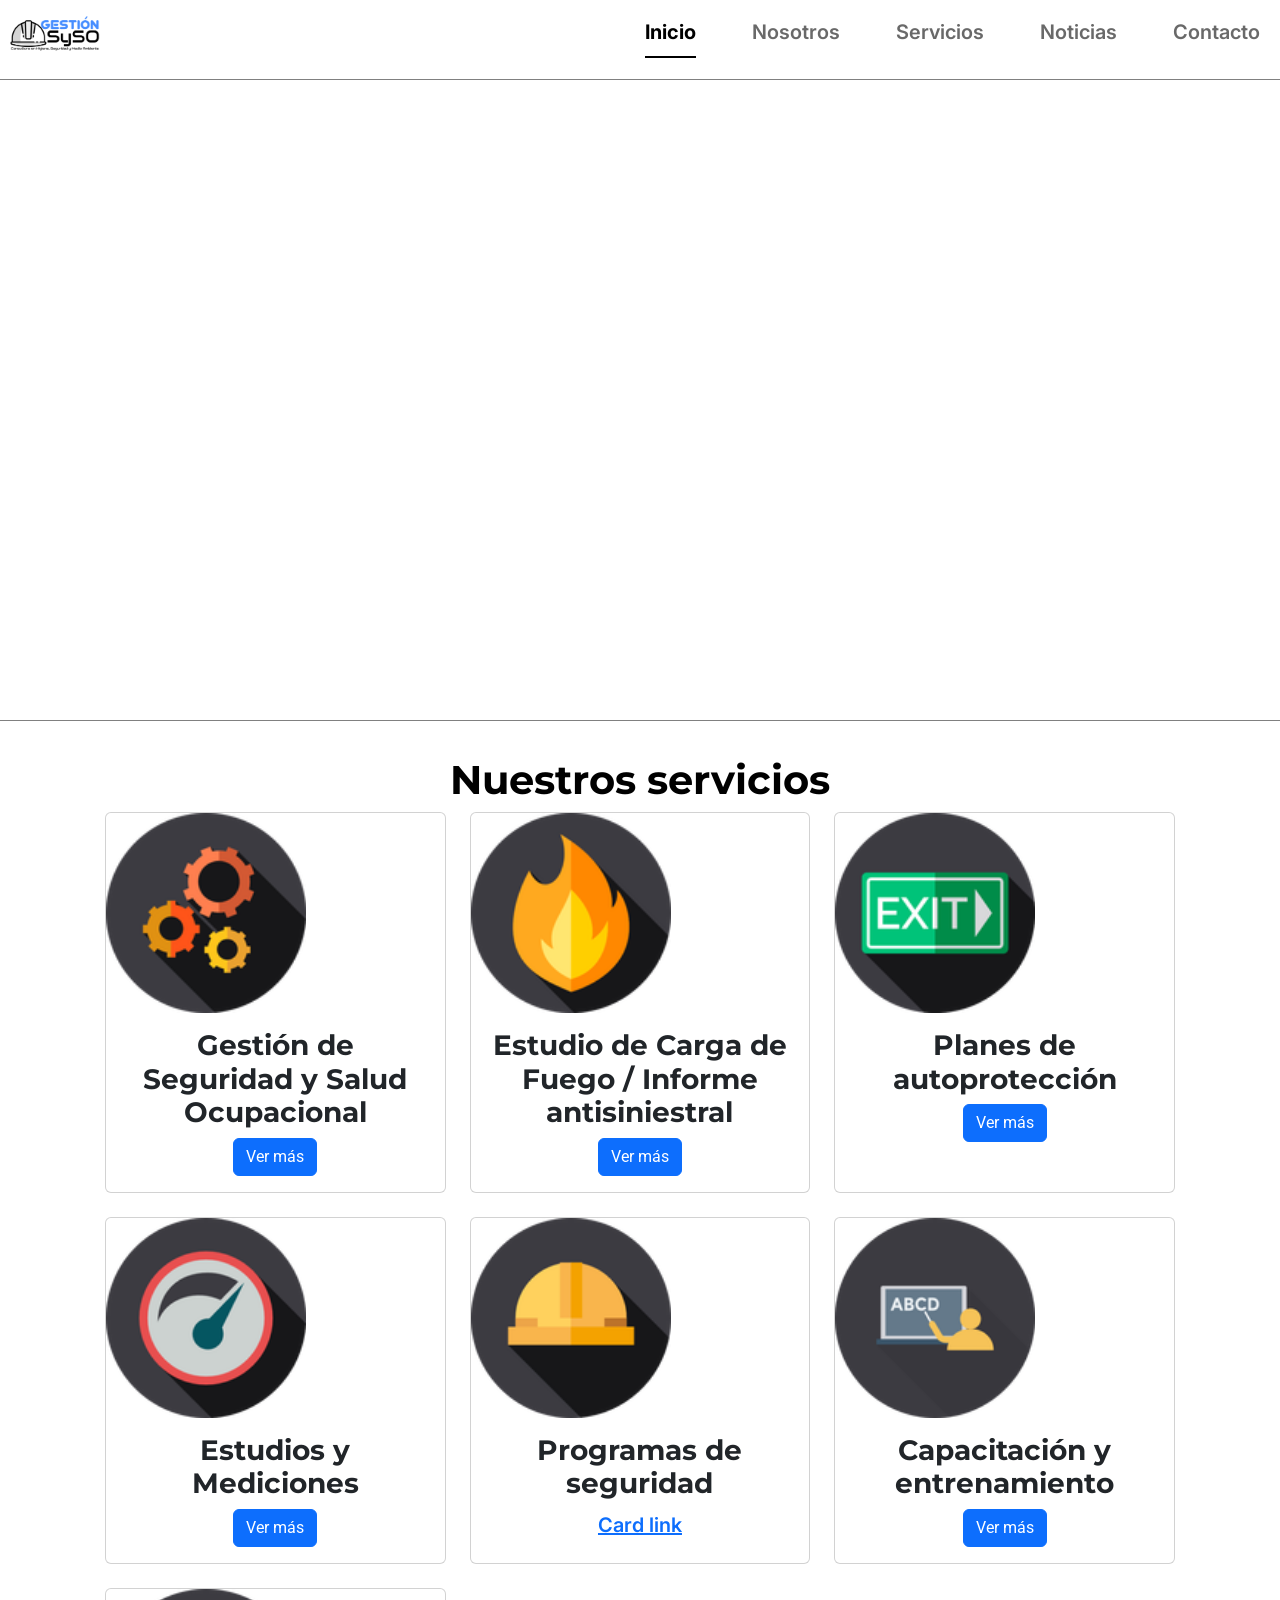
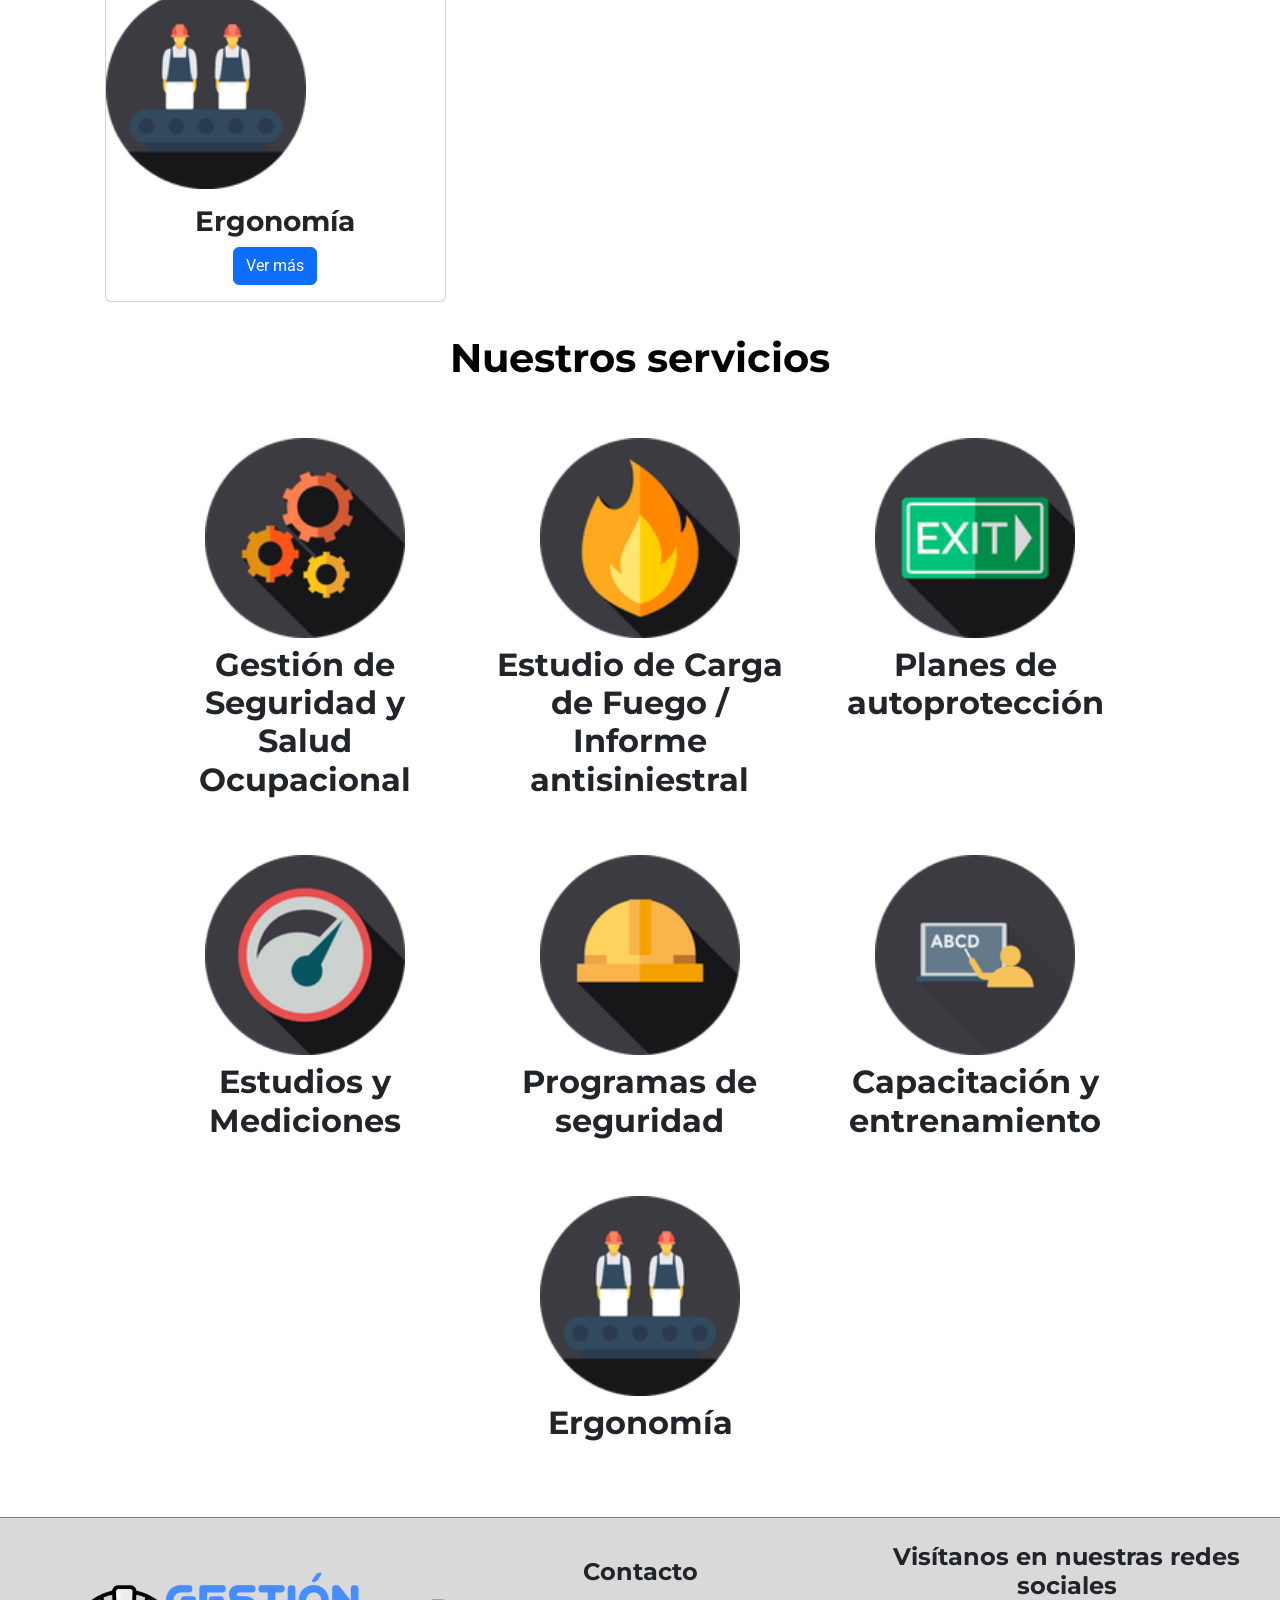
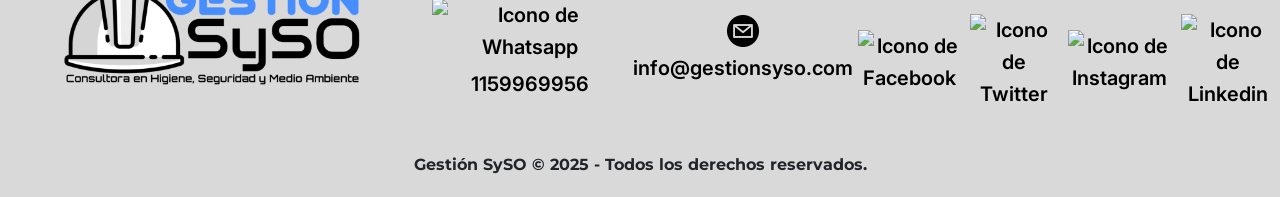
==== commit 70c7001d: "actualización de header y servicios de inicio" ====
--- a/index.html
+++ b/index.html
@@ -4,8 +4,10 @@
 <head>
     <meta charset="UTF-8">
     <meta name="viewport" content="width=device-width, initial-scale=1.0">
-    <meta name="description" content="Gestión SySO ofrece servicios especializados en Higiene y Seguridad en el Trabajo, brindando soluciones integrales para garantizar ambientes laborales seguros y en cumplimiento con la normativa legal vigente en Argentina.">
-    <meta name="keywords" content="Gestión SySO, higiene y seguridad en el trabajo, consultora, seguridad laboral, prevención de riesgos laborales, seguridad ocupacional, consultoría en seguridad e higiene, Argentina, prevención de riesgos, salud ocupacional, seguridad e higiene">
+    <meta name="description"
+        content="Gestión SySO ofrece servicios especializados en Higiene y Seguridad en el Trabajo, brindando soluciones integrales para garantizar ambientes laborales seguros y en cumplimiento con la normativa legal vigente en Argentina.">
+    <meta name="keywords"
+        content="Gestión SySO, higiene y seguridad en el trabajo, consultora, seguridad laboral, prevención de riesgos laborales, seguridad ocupacional, consultoría en seguridad e higiene, Argentina, prevención de riesgos, salud ocupacional, seguridad e higiene">
     <title>Gestión SySO</title>
 
     <link rel="icon" type="image/png" href="./assets/img/helmet.png">
@@ -22,7 +24,7 @@
 
 <body>
     <!--encabezado desktop-->
-    <header>
+    <header class="fixed-top">
         <nav class="navbar desktop-navbar fixed-top">
             <img src="./assets/img/Logopit_1546119869136.png" alt="Logotipo de Gestión SySO">
             <ul class="nav nav-underline justify-content-end">
@@ -45,7 +47,7 @@
         </nav>
 
         <!--encabezado mobile-->
-        <nav class="navbar bg-body-tertiary sticky-top mobile-navbar">
+        <nav class="navbar bg-body-tertiary fixed-top mobile-navbar">
             <div class="container-fluid">
                 <img src="./assets/img/Logopit_1546119869136.png" alt="Logotipo de Gestión SySO">
                 <button class="navbar-toggler" type="button" data-bs-toggle="offcanvas"
@@ -91,6 +93,82 @@
         </div>
 
         <section class="servicios-inicio container text-center">
+
+            <h1>
+                <a href="./views/servicios.html">Nuestros servicios</a>
+            </h1>
+
+            <div class="row row-cols-1 row-cols-md-3 g-4">
+                <div class="col">
+                    <div class="card h-100">
+                        <img src="./assets/img/gears-1.png" class="card-img-top"
+                            alt="Gestión de Seguridad y Salud Ocupacional">
+                        <div class="card-body">
+                            <h3 class="card-title">Gestión de Seguridad y Salud Ocupacional</h3>
+                            <a href="./views/servicios.html" class="btn btn-primary">Ver más</a>
+                        </div>
+                    </div>
+                </div>
+                <div class="col">
+                    <div class="card h-100">
+                        <img src="./assets/img/fire_1.png" class="card-img-top"
+                            alt="Estudio de Carga de Fuego / Informe antisiniestral">
+                        <div class="card-body">
+                            <h3 class="card-title">Estudio de Carga de Fuego / Informe antisiniestral</h3>
+                            <a href="./views/servicios.html" class="btn btn-primary">Ver más</a>
+                        </div>
+                    </div>
+                </div>
+                <div class="col">
+                    <div class="card h-100">
+                        <img src="./assets/img/exit-1_1.png" class="card-img-top" alt="Planes de autoprotección">
+                        <div class="card-body">
+                            <h3 class="card-title">Planes de autoprotección</h3>
+                            <a href="./views/servicios.html" class="btn btn-primary">Ver más</a>
+                        </div>
+                    </div>
+                </div>
+                <div class="col">
+                    <div class="card h-100">
+                        <img src="./assets/img/speedometer-1.png" class="card-img-top" alt="Estudios y Mediciones">
+                        <div class="card-body">
+                            <h3 class="card-title">Estudios y Mediciones</h3>
+                            <a href="./views/servicios.html" class="btn btn-primary">Ver más</a>
+                        </div>
+                    </div>
+                </div>
+                <div class="col">
+                    <div class="card h-100">
+                        <img src="./assets/img/helmet-1.png" class="card-img-top" alt="Programas de seguridad">
+                        <div class="card-body">
+                            <h3 class="card-title">Programas de seguridad</h3>
+
+                            <a href="#" class="card-link">Card link</a>
+                        </div>
+                    </div>
+                </div>
+                <div class="col">
+                    <div class="card h-100">
+                        <img src="./assets/img/teaching.png" class="card-img-top" alt="Capacitación y entrenamiento">
+                        <div class="card-body">
+                            <h3 class="card-title">Capacitación y entrenamiento</h3>
+                            <a href="./views/servicios.html" class="btn btn-primary">Ver más</a>
+                        </div>
+                    </div>
+                </div>
+                <div class="col">
+                    <div class="card h-100">
+                        <img src="./assets/img/conveyor_1.png" class="card-img-top" alt="Ergonomía">
+                        <div class="card-body">
+                            <h3 class="card-title">Ergonomía</h3>
+                            <a href="./views/servicios.html" class="btn btn-primary">Ver más</a>
+                        </div>
+                    </div>
+                </div>
+
+            </div>
+
+
 
             <div class="row p-3 m-3">
 
--- a/css/style.css
+++ b/css/style.css
@@ -75,8 +75,8 @@
 header {
   z-index: 9999;
   top: 0;
-  width: 100%;
-  padding: 10px 15px;
+  height: 80px;
+  width: 100%;
   background-color: #ffffff;
   border-bottom: 1px solid grey;
   flex-wrap: wrap;
@@ -86,6 +86,7 @@
 header img {
   width: 100px;
   height: auto;
+  padding-left: 10px;
 }
 
 /*--  ENCABEZADO: navbar  --*/
@@ -93,7 +94,6 @@
   display: flex;
   align-items: center;
   width: 100%;
-  padding: 10px 0;
 }
 .desktop-navbar ul {
   display: flex;
@@ -128,6 +128,7 @@
   align-items: center;
   width: 100%;
   flex: 1;
+  margin-top: 80px;
 }
 
 /*-- FOOTER  --*/
@@ -327,6 +328,12 @@
   h6 {
     font-size: 14px;
   }
+  header {
+    height: 70px;
+  }
+  main {
+    margin-top: 70px;
+  }
   header img {
     width: 95px;
     height: auto;
@@ -348,7 +355,6 @@
   }
   .mobile-navbar {
     display: flex;
-    padding-left: 5px;
   }
   .offcanvas {
     width: 300px !important;
@@ -386,6 +392,12 @@
   h6 {
     font-size: 12px;
   }
+  header {
+    height: 64px;
+  }
+  main {
+    margin-top: 64px;
+  }
   header img {
     width: 75px;
     height: auto;
@@ -431,6 +443,12 @@
   .bg-body-tertiary {
     background-color: #ffffff !important;
   }
+  header {
+    height: 64px;
+  }
+  main {
+    margin-top: 64px;
+  }
   .iconos-redes-sociales-footer {
     width: 50%;
   }
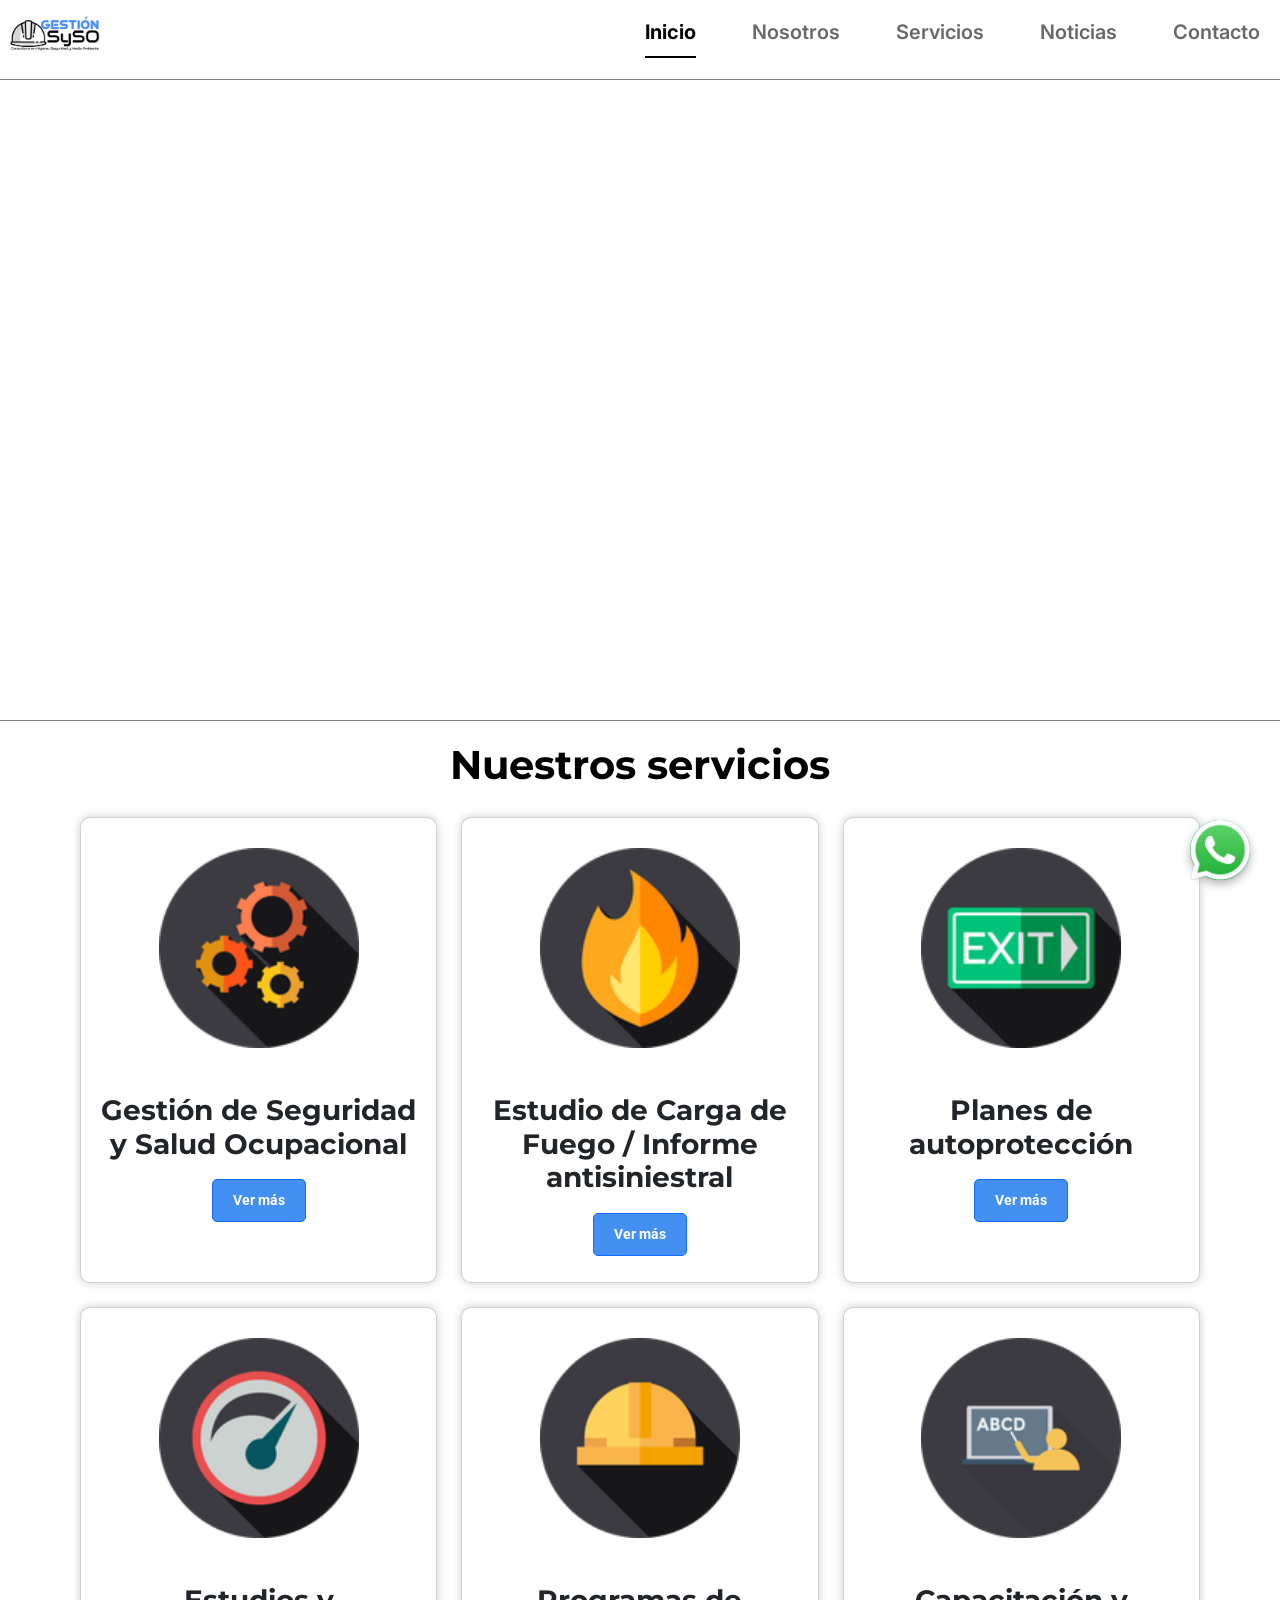
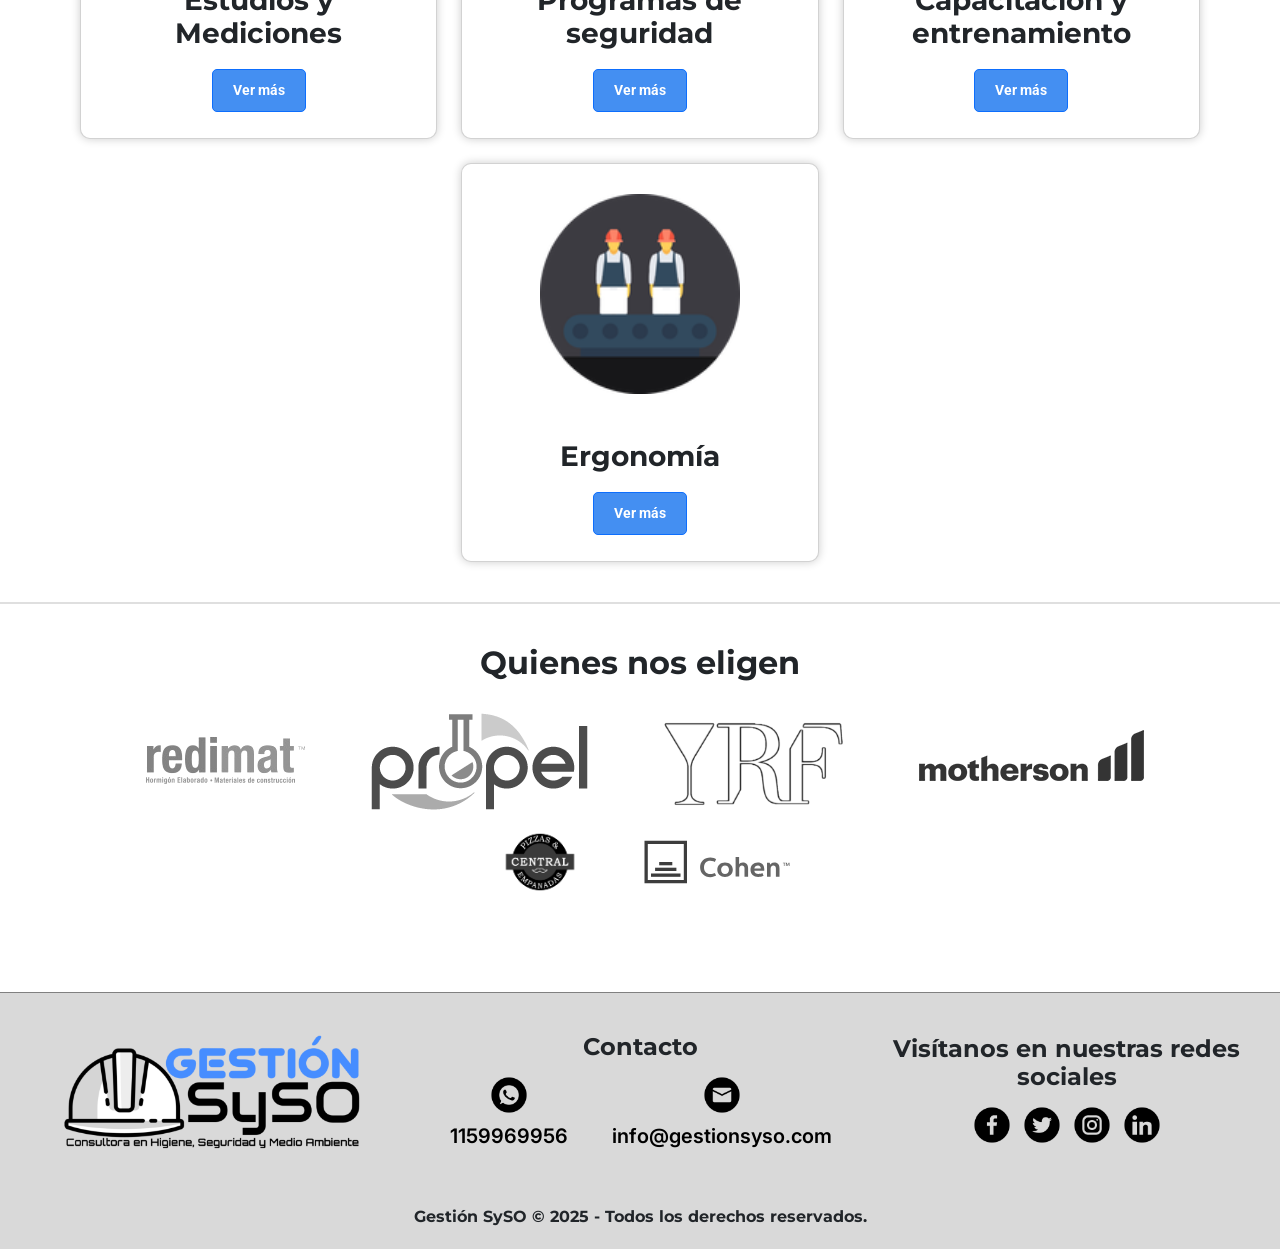
==== commit 81126417: "agregado de clientes" ====
--- a/index.html
+++ b/index.html
@@ -26,7 +26,9 @@
     <!--encabezado desktop-->
     <header class="fixed-top">
         <nav class="navbar desktop-navbar fixed-top">
-            <img src="./assets/img/Logopit_1546119869136.png" alt="Logotipo de Gestión SySO">
+            <a href="#" title="Gestión SySO">
+                <img src="./assets/img/Logopit_1546119869136.png" alt="Logotipo de Gestión SySO">
+            </a>
             <ul class="nav nav-underline justify-content-end">
                 <li class="nav-item">
                     <a class="nav-link active" aria-current="page" href="#">Inicio</a>
@@ -49,7 +51,9 @@
         <!--encabezado mobile-->
         <nav class="navbar bg-body-tertiary fixed-top mobile-navbar">
             <div class="container-fluid">
-                <img src="./assets/img/Logopit_1546119869136.png" alt="Logotipo de Gestión SySO">
+                <a href="#" title="Gestión SySO">
+                    <img src="./assets/img/Logopit_1546119869136.png" alt="Logotipo de Gestión SySO">
+                </a>
                 <button class="navbar-toggler" type="button" data-bs-toggle="offcanvas"
                     data-bs-target="#offcanvasNavbar" aria-controls="offcanvasNavbar" aria-label="Toggle navigation">
                     <span class="navbar-toggler-icon"></span>
@@ -92,7 +96,7 @@
             <video class="video-banner-inicio" src="./assets/video/banner pagina web.mp4" autoplay loop></video>
         </div>
 
-        <section class="servicios-inicio container text-center">
+        <section class="servicios-inicio">
 
             <h1>
                 <a href="./views/servicios.html">Nuestros servicios</a>
@@ -142,8 +146,7 @@
                         <img src="./assets/img/helmet-1.png" class="card-img-top" alt="Programas de seguridad">
                         <div class="card-body">
                             <h3 class="card-title">Programas de seguridad</h3>
-
-                            <a href="#" class="card-link">Card link</a>
+                            <a href="./views/servicios.html" class="btn btn-primary">Ver más</a>
                         </div>
                     </div>
                 </div>
@@ -166,78 +169,58 @@
                     </div>
                 </div>
 
-            </div>
-
-
-
-            <div class="row p-3 m-3">
-
-                <div class="col-12">
-                    <h1>
-                        <a href="./views/servicios.html">Nuestros servicios</a>
-                    </h1>
-                </div>
-            </div>
-
-            <div class="row p-3 m-3">
-
-                <div class="col-md-4 col-sm-12">
-                    <div>
-                        <img src="./assets/img/gears-1.png" alt="Gestión de Seguridad y Salud Ocupacional">
-                        <h2 class="p-1 m-1">Gestión de Seguridad y Salud Ocupacional</h2>
-                    </div>
-                </div>
-                <div class="col-md-4 col-sm-12">
-                    <div>
-                        <img src="./assets/img/fire_1.png" alt="Estudio de Carga de Fuego / Informe antisiniestral">
-                        <h2 class="p-1 m-1">Estudio de Carga de Fuego / Informe antisiniestral</h2>
-                    </div>
-                </div>
-                <div class="col-md-4 col-sm-12">
-                    <div>
-                        <img src="./assets/img/exit-1_1.png" alt="Planes de autoprotección">
-                        <h2 class="p-1 m-1">Planes de autoprotección</h2>
-                    </div>
-                </div>
-            </div>
-
-            <div class="row p-3 m-3">
-                <div class="col-md-4 col-sm-12">
-                    <div>
-                        <img src="./assets/img/speedometer-1.png" alt="Estudios y Mediciones">
-                        <h2 class="p-1 m-1">Estudios y Mediciones</h2>
-                    </div>
-                </div>
-                <div class="col-md-4 col-sm-12">
-                    <div>
-                        <img src="./assets/img/helmet-1.png" alt="Programas de seguridad">
-                        <h2 class="p-1 m-1">Programas de seguridad</h2>
-                    </div>
-                </div>
-                <div class="col-md-4 col-sm-12">
-                    <div>
-                        <img src="./assets/img/teaching.png" alt="Capacitación y entrenamiento">
-                        <h2 class="p-1 m-1">Capacitación y entrenamiento</h2>
-                    </div>
-                </div>
-            </div>
-
-            <div class="row p-3 m-3">
-                <div class="col-12">
-                    <div>
-                        <img src="./assets/img/conveyor_1.png" alt="Ergonomía">
-                        <h2 class="p-1 m-1">Ergonomía</h2>
-                    </div>
-                </div>
-            </div>
-
         </section>
+        <hr>
+        <section class="carousel slide" data-bs-ride="carousel" data-bs-interval="3000" data-bs-pause="false">
+            <h2>Quienes nos eligen</h2>
+            <div class="carousel-inner text-center">
+
+                <div class="carousel-item active">
+                    <img src="./assets/img/logo-redimat.png" class="d-inline-block mx-4" alt="Cliente 1">
+                    <img src="./assets/img/logo-propel.png" class="d-inline-block mx-4" alt="Cliente 2">
+                    <img src="./assets/img/logo-rf.png" class="d-inline-block mx-4" alt="Cliente 3">
+                    <img src="./assets/img/logo-motherson.png" class="d-inline-block mx-4" alt="Cliente 4">
+                    <img src="./assets/img/logo-centralpizzasyempanadas.png" class="d-inline-block mx-4" alt="Cliente 5">
+                    <img src="./assets/img/logo-cohen.png" class="d-inline-block mx-4" alt="Cliente 6">
+                </div>
+
+                <div class="carousel-item">
+                    <img src="./assets/img/logo-workingocampo.png" class="d-inline-block mx-4" alt="Cliente 7">                   
+                    <img src="./assets/img/logo-workingocampoLeaf.png" class="d-inline-block mx-4" alt="Cliente 8">
+                    <img src="./assets/img/logo-choosetoshine.png" class="d-inline-block mx-4" alt="Cliente 9">
+                    <img src="./assets/img/logo-elimet.png" class="d-inline-block mx-4" alt="Cliente 10">
+                    <img src="./assets/img/logo-encanta.png" class="d-inline-block mx-4" alt="Cliente 11">
+                    <img src="./assets/img/logo-liberlink.png" class="d-inline-block mx-4" alt="Cliente 12">
+                </div>
+
+
+                <div class="carousel-item">
+                    <img src="./assets/img/logo-patroncharcuteria.png" class="d-inline-block mx-4" alt="Cliente 13">
+                    <img src="./assets/img/logo-tunquelen.png" class="d-inline-block mx-4" alt="Cliente 14">
+                    <!-- <img src="" class="d-inline-block mx-4" alt="Cliente 15">
+                    <img src="" class="d-inline-block mx-4" alt="Cliente 16">
+                    <img src="" class="d-inline-block mx-4" alt="Cliente 17">
+                    <img src="" class="d-inline-block mx-4" alt="Cliente 18">
+                    <img src="" class="d-inline-block mx-4" alt="Cliente 19">
+                    <img src="" class="d-inline-block mx-4" alt="Cliente 20"> -->
+                </div>
+
+            </div>
+        </section>
+
+        <div class="sticky-whatsapp">
+            <a href="https://wa.me/5491159969956" target="_blank" class="btn-whatsapp" aria-label="Enviar WhatsApp">
+                <img src="./assets/img/whatsapp-logo.png" alt="WhatsApp">
+            </a>
+        </div>
     </main>
 
     <footer><!--pie de página-->
         <div class="contenedor-de-footer">
             <div class="logo-footer">
-                <img src="./assets/img/Logopit_1546119869136.png" alt="Logotipo de la empresa">
+                <a href="#" title="Gestión SySO">
+                    <img src="./assets/img/Logopit_1546119869136.png" alt="Logotipo de Gestión SySO">
+                </a>
             </div>
 
             <div class="contacto-footer">
@@ -245,16 +228,17 @@
                 <!-- Enlace con la imagen al contacto -->
                 <div class="contenedor-contacto">
                     <div class="whatsapp-footer">
-                        <a href="https://api.whatsapp.com/send?phone=541159969956" target="_blank"
-                            title="Enviar Whatsapp">
-                            <img src="./assets/img/whatsapp.png" alt="Icono de Whatsapp">
+                        <a href="https://api.whatsapp.com/send?phone=541159969956" class="icono-contacto whatsapp"
+                            target="_blank" title="Enviar Whatsapp">
+                            <img src="./assets/img/whatsapp-black.png" alt="Icono de Whatsapp">
                         </a>
                         <a href="https://api.whatsapp.com/send?phone=541159969956">1159969956</a>
                     </div>
 
                     <div class="cooreo-footer">
-                        <a href="mailto:info@gestionsyso.com" target="_blank" title="Enviar correo electrónico">
-                            <img src="./assets/img/email.png" alt="Icono de correo electrónico">
+                        <a href="mailto:info@gestionsyso.com" class="icono-contacto correo" target="_blank"
+                            title="Enviar correo electrónico">
+                            <img src="./assets/img/mail-black.png" alt="Icono de correo electrónico">
                         </a>
                         <a href="mailto:info@gestionsyso.com">info@gestionsyso.com</a>
                     </div>
@@ -265,18 +249,21 @@
                 <h4>Visítanos en nuestras redes sociales</h4>
                 <!-- Enlace con la imagen de la red social -->
                 <div class="iconos-redes-sociales-footer">
-                    <a href="https://www.facebook.com/GestionSySO/" target="_blank" title="Visítanos en Facebook">
-                        <img src="./assets/img/facebook.png" alt="Icono de Facebook">
-                    </a>
-                    <a href="https://twitter.com/Gestion_SySO" target="_blank" title="Visítanos en Twitter">
-                        <img src="./assets/img/twitter.png" alt="Icono de Twitter">
-                    </a>
-                    <a href="https://www.instagram.com/gestionsyso/" target="_blank" title="Visítanos en Instagram">
-                        <img src="./assets/img/instagram.png" alt="Icono de Instagram">
-                    </a>
-                    <a href="https://www.linkedin.com/company/gestionsyso/" target="_blank"
-                        title="Visítanos en Linkedin">
-                        <img src="./assets/img/linkedin.png" alt="Icono de Linkedin">
+                    <a href="https://www.facebook.com/GestionSySO/" class="icono-red-social facebook" target="_blank"
+                        title="Visítanos en Facebook">
+                        <img src="./assets/img/facebook-black.png" alt="Icono de Facebook">
+                    </a>
+                    <a href="https://twitter.com/Gestion_SySO" class="icono-red-social twitter" target="_blank"
+                        title="Visítanos en Twitter">
+                        <img src="./assets/img/twitter-black.png" alt="Icono de Twitter">
+                    </a>
+                    <a href="https://www.instagram.com/gestionsyso/" class="icono-red-social instagram" target="_blank"
+                        title="Visítanos en Instagram">
+                        <img src="./assets/img/instagram-black.png" alt="Icono de Instagram">
+                    </a>
+                    <a href="https://www.linkedin.com/company/gestionsyso/" class="icono-red-social linkedin"
+                        target="_blank" title="Visítanos en Linkedin">
+                        <img src="./assets/img/linkedin-black.png" alt="Icono de Linkedin">
                     </a>
                 </div>
             </div>
--- a/css/style.css
+++ b/css/style.css
@@ -22,6 +22,10 @@
   font-weight: 700;
 }
 
+h1 {
+  padding-bottom: 20px;
+}
+
 /*--  BUCLE PARA TAMAÑO DE ENCABEZADOS  --*/
 h1 {
   font-size: 36px;
@@ -131,6 +135,33 @@
   margin-top: 80px;
 }
 
+.sticky-whatsapp {
+  position: sticky;
+  bottom: 20px;
+  display: flex;
+  justify-content: flex-end;
+  width: 100%;
+  padding-right: 30px;
+  z-index: 10;
+}
+.sticky-whatsapp a {
+  display: inline-block;
+  width: 60px;
+  height: 60px;
+  border-radius: 50%;
+  background-color: #25d366;
+  box-shadow: 0 4px 10px rgba(0, 0, 0, 0.3);
+  transition: transform 0.3s ease;
+}
+.sticky-whatsapp a img {
+  width: 100%;
+  height: 100%;
+  object-fit: contain;
+}
+.sticky-whatsapp a:hover {
+  transform: scale(1.1) rotate(10deg);
+}
+
 /*-- FOOTER  --*/
 footer {
   display: flex;
@@ -172,7 +203,8 @@
   height: auto;
 }
 
-.redes-sociales-footer, .contacto-footer {
+.redes-sociales-footer,
+.contacto-footer {
   display: flex;
   flex-direction: column;
   align-items: center;
@@ -183,17 +215,57 @@
   text-align: center;
 }
 
-.iconos-redes-sociales-footer, .contenedor-contacto {
+.iconos-redes-sociales-footer,
+.contenedor-contacto {
   display: flex;
   flex-direction: row;
   align-items: center;
   justify-content: space-between;
 }
 
-.iconos-redes-sociales-footer img, .contenedor-contacto img {
-  width: 32px;
+.iconos-redes-sociales-footer img,
+.contenedor-contacto img {
+  width: 40px;
   height: auto;
   margin: 5px;
+  transition: transform 0.4s ease;
+}
+
+.icono-red-social,
+.icono-contacto img {
+  transition: all 0.3s ease-in-out;
+}
+
+.icono-contacto.whatsapp:hover img {
+  content: url("../assets/img/whatsapp.png");
+}
+
+.icono-contacto.correo:hover img {
+  content: url("../assets/img/mail.png");
+}
+
+.icono-red-social.facebook:hover img {
+  content: url("../assets/img/facebook.png");
+}
+
+.icono-red-social.twitter:hover img {
+  content: url("../assets/img/twitter.png");
+}
+
+.icono-red-social.instagram:hover img {
+  content: url("../assets/img/instagram.png");
+}
+
+.icono-red-social.linkedin:hover img {
+  content: url("../assets/img/linkedin.png");
+}
+
+.iconos-redes-sociales-footer img:hover {
+  transform: rotate(360deg);
+}
+
+.contenedor-contacto img:hover {
+  transform: rotate(360deg);
 }
 
 .copyrigh-footer {
@@ -224,47 +296,126 @@
   font-size: 40px;
 }
 
-.servicios-inicio,
-.servicios,
-.nosotros,
-.noticias {
-  padding: 35px;
-}
-.servicios-inicio img,
-.servicios img,
-.nosotros img,
-.noticias img {
+.servicios-inicio {
+  display: flex;
+  flex-direction: column;
+  align-items: center;
+  padding: 20px 80px;
+}
+.servicios-inicio img {
   width: 200px;
   height: auto;
+  margin: 30px;
+}
+
+.row {
+  display: flex;
+  justify-content: center;
+  flex-wrap: wrap;
+}
+
+.card-body {
+  width: 100%;
+  text-align: center;
+}
+
+.card-title {
+  text-align: center;
+}
+
+.card-text {
+  text-align: center;
+}
+
+.card {
+  width: 100%;
+  align-items: center;
+  border-radius: 10px;
+  box-shadow: 0 0 10px rgba(0, 0, 0, 0.2);
+}
+
+.card:hover {
+  box-shadow: 0 0 20px rgba(0, 0, 0, 0.3);
+}
+
+.btn {
+  padding: 10px 20px;
+  border-radius: 5px;
+  background-color: #448ff2;
+  color: #ffffff;
+  font-weight: 700;
+  font-size: 14px;
+  margin: 10px;
+  cursor: pointer;
+  transition: 0.2s ease-in-out;
+}
+.btn:hover {
+  background-color: #ffffff;
+  color: #448ff2;
+}
+
+/*--  INICIO: Clientes --*/
+hr {
+  width: 100%;
+  border: 1px solid grey;
+  margin: 20px 0px;
+}
+
+.carousel {
+  display: flex;
+  flex-direction: column;
+  align-items: center;
+  width: 100%;
+  max-width: 100%;
+  margin: 0 auto;
+  padding: 20px 80px;
+}
+.carousel h2 {
+  margin-bottom: 30px;
+}
+
+.carousel-inner img {
+  max-height: 100px;
+  transition: transform 0.5s ease-in-out;
+  filter: grayscale(100%);
+}
+
+.carousel-inner img:hover {
+  transform: scale(1.1);
+  filter: grayscale(0%);
 }
 
 /*--  NOSOTROS  --*/
 .nosotros {
   display: flex;
   flex-direction: column;
+  align-items: center;
+  padding: 20px 80px;
+}
+.nosotros div {
   align-items: left;
-  padding: 35px;
 }
 
 /*--  SERVICIOS  --*/
 .servicios {
   display: flex;
   flex-direction: column;
-  align-items: left;
-  padding: 35px;
+  align-items: center;
+  padding: 20px 80px;
 }
 
 .servicios img {
   width: 200px;
   height: auto;
+  margin: 20px;
 }
 
 /*--  NOTICIAS  --*/
 .noticias {
   display: flex;
   flex-direction: column;
-  align-items: left;
-  padding: 35px;
+  align-items: center;
+  padding: 20px 80px;
 }
 
 /*--  CONTACTO  --*/
@@ -274,7 +425,7 @@
   gap: 50px;
   width: 100%;
   margin: 0 auto;
-  padding: 35px;
+  padding: 20px 80px;
 }
 
 /* Estilos de formulario */
@@ -343,11 +494,11 @@
   }
   .servicios-inicio img,
   .servicios img {
-    width: 200px;
+    width: 180px;
     height: auto;
   }
   .logo-footer img {
-    width: 250px;
+    width: 225px;
     height: auto;
   }
   .desktop-navbar {
@@ -364,6 +515,13 @@
   }
   .googlemaps {
     height: 400px;
+  }
+  .servicios-inicio,
+  .servicios,
+  .contenedor-contacto-googlemaps,
+  .nosotros,
+  .noticias {
+    padding: 10px 50px;
   }
 }
 @media (max-width: 768px) {
@@ -438,6 +596,42 @@
   .contacto-footer {
     text-align: center;
   }
+  .sticky-whatsapp a {
+    width: 50px;
+    height: 50px;
+  }
+  .servicios-inicio,
+  .servicios,
+  .contenedor-contacto-googlemaps,
+  .nosotros,
+  .noticias {
+    padding: 5px 30px;
+  }
+  .carousel {
+    flex-direction: column;
+    align-items: flex-start;
+    width: 100%;
+    height: 100%;
+    padding: 10px 20px;
+  }
+  .carousel h2 {
+    font-size: 20px;
+    text-align: center;
+    width: 100%;
+    margin-bottom: 15px;
+  }
+  .carousel-inner img {
+    max-height: 40px;
+    width: auto;
+    margin: 0 10px;
+  }
+  .carousel-inner {
+    display: flex;
+    flex-wrap: nowrap;
+    gap: 15px;
+    padding-bottom: 10px;
+    width: 100%;
+  }
 }
 @media (max-width: 480px) {
   .bg-body-tertiary {
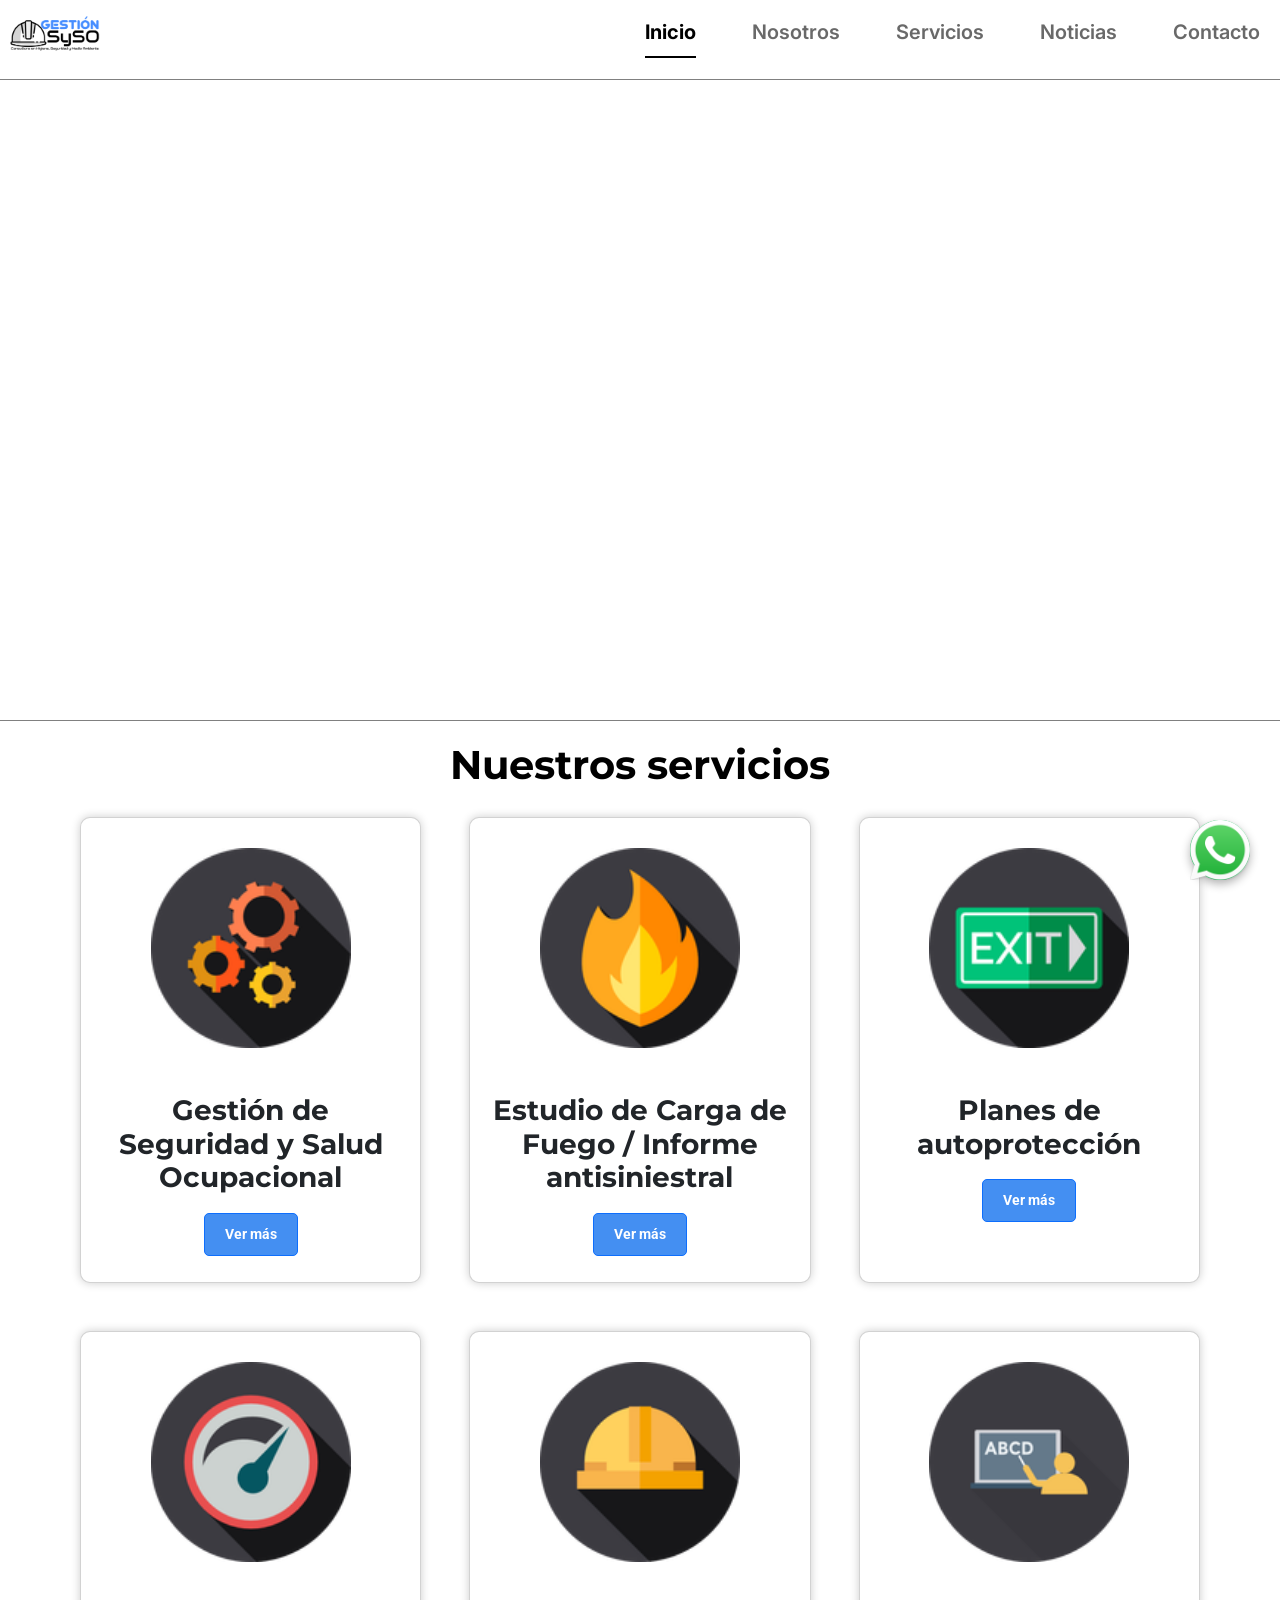
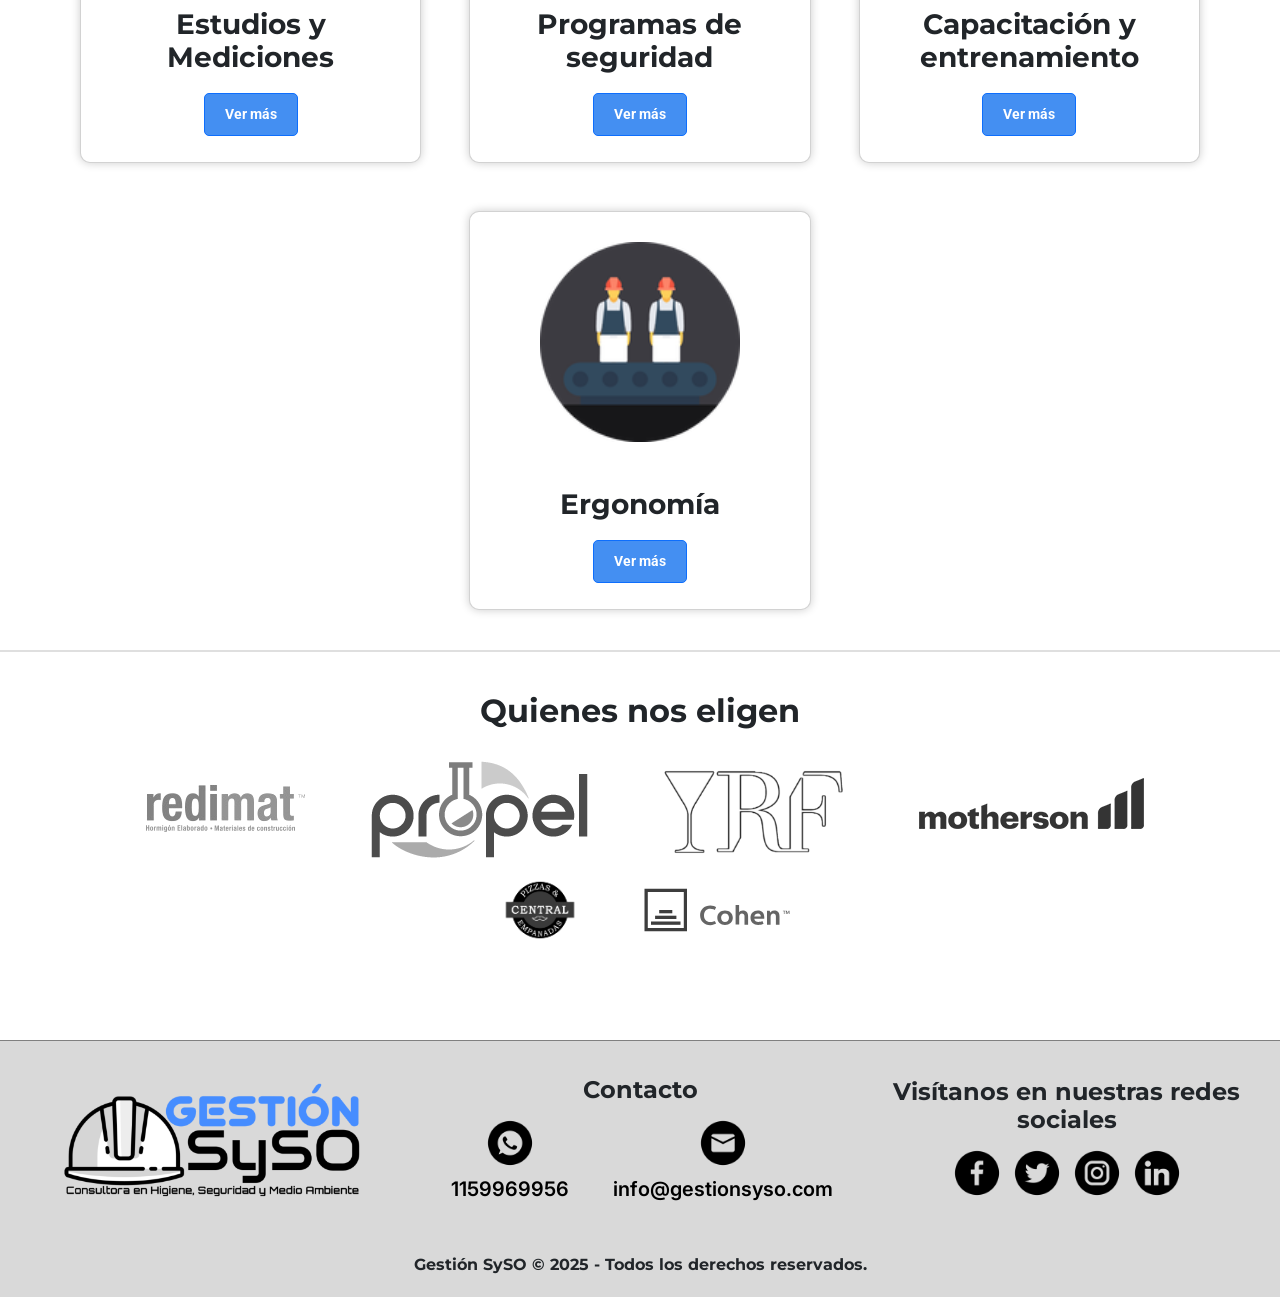
==== commit 156b97d2: "agregado de tarjeta de equipo" ====
--- a/index.html
+++ b/index.html
@@ -102,7 +102,7 @@
                 <a href="./views/servicios.html">Nuestros servicios</a>
             </h1>
 
-            <div class="row row-cols-1 row-cols-md-3 g-4">
+            <div class="row row-cols-1 row-cols-md-3 g-5">
                 <div class="col">
                     <div class="card h-100">
                         <img src="./assets/img/gears-1.png" class="card-img-top"
--- a/css/style.css
+++ b/css/style.css
@@ -57,6 +57,7 @@
   font-size: 20px;
   line-height: 1.6;
   text-align: justify;
+  cursor: url("../assets/img/cursor.cur"), default !important;
 }
 
 button,
@@ -65,6 +66,7 @@
   font-family: "Inter", sans-serif, sans-serif;
   font-weight: 600;
   font-size: 20px;
+  cursor: url("../assets/img/hand-cursor.cur"), pointer !important;
 }
 
 html,
@@ -225,7 +227,7 @@
 
 .iconos-redes-sociales-footer img,
 .contenedor-contacto img {
-  width: 40px;
+  width: 50px;
   height: auto;
   margin: 5px;
   transition: transform 0.4s ease;
@@ -296,13 +298,13 @@
   font-size: 40px;
 }
 
-.servicios-inicio {
+.servicios-inicio, .servicios-equipo {
   display: flex;
   flex-direction: column;
   align-items: center;
   padding: 20px 80px;
 }
-.servicios-inicio img {
+.servicios-inicio img, .servicios-equipo img {
   width: 200px;
   height: auto;
   margin: 30px;
@@ -336,6 +338,10 @@
 
 .card:hover {
   box-shadow: 0 0 20px rgba(0, 0, 0, 0.3);
+}
+.card:hover img {
+  transition: transform 0.3s ease-in-out;
+  transform: scale(1.1);
 }
 
 .btn {
@@ -444,7 +450,35 @@
   padding: 0;
 }
 
+input,
+textarea,
+select {
+  cursor: url("../assets/img/text-cursor.cur"), text !important;
+}
+input:focus,
+textarea:focus,
+select:focus {
+  cursor: url("../assets/img/text-cursor.cur"), text !important;
+}
+input:hover,
+textarea:hover,
+select:hover {
+  cursor: url("../assets/img/text-cursor.cur"), text !important;
+}
+input:active,
+textarea:active,
+select:active {
+  cursor: url("../assets/img/text-cursor.cur"), text !important;
+}
+
 /* Estilos de Google Maps */
+.contenedor-googlemaps {
+  cursor: url("../assets/img/hand.cur"), grab !important;
+}
+.contenedor-googlemaps:active {
+  cursor: url("../assets/img/hand-rock.cur"), grabbing !important;
+}
+
 .googlemaps {
   width: 100%;
   height: 100%;
@@ -596,6 +630,11 @@
   .contacto-footer {
     text-align: center;
   }
+  .iconos-redes-sociales-footer img,
+  .contenedor-contacto img {
+    width: 36px;
+    height: auto;
+  }
   .sticky-whatsapp a {
     width: 50px;
     height: 50px;
